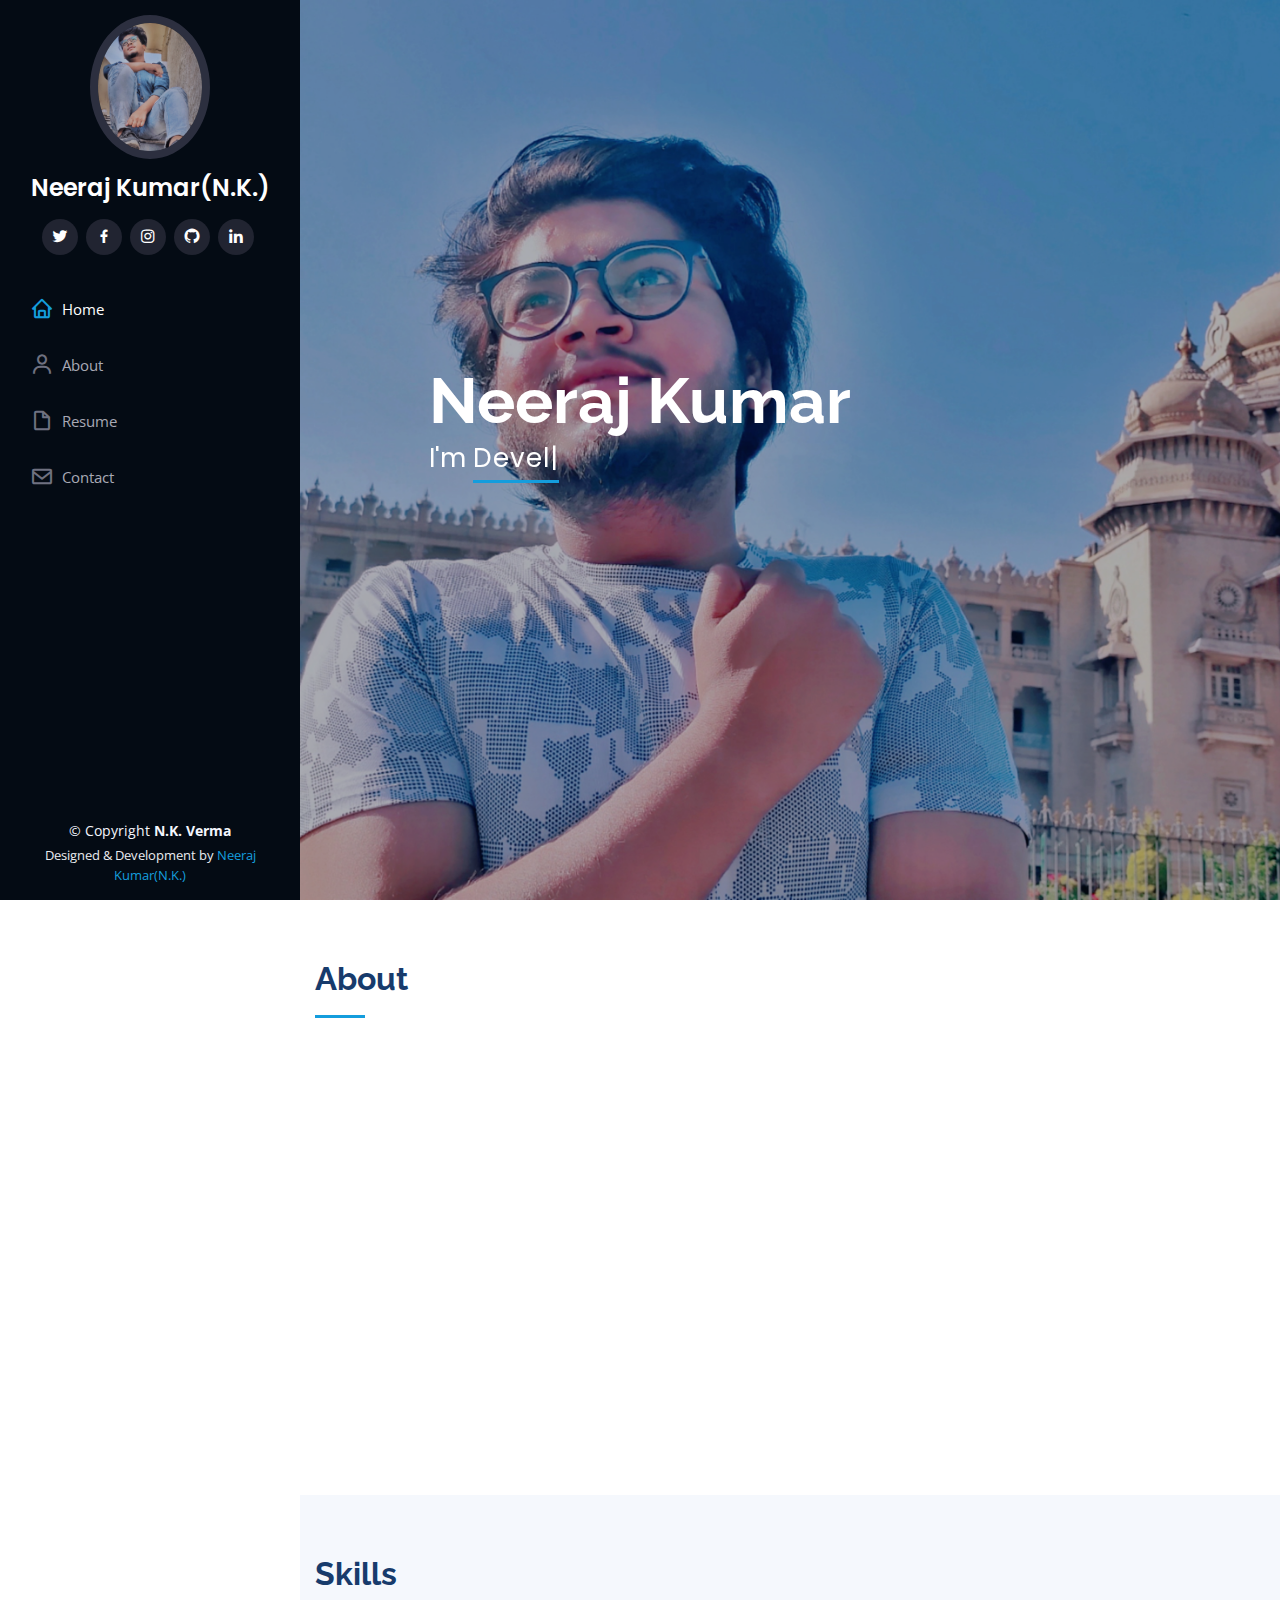
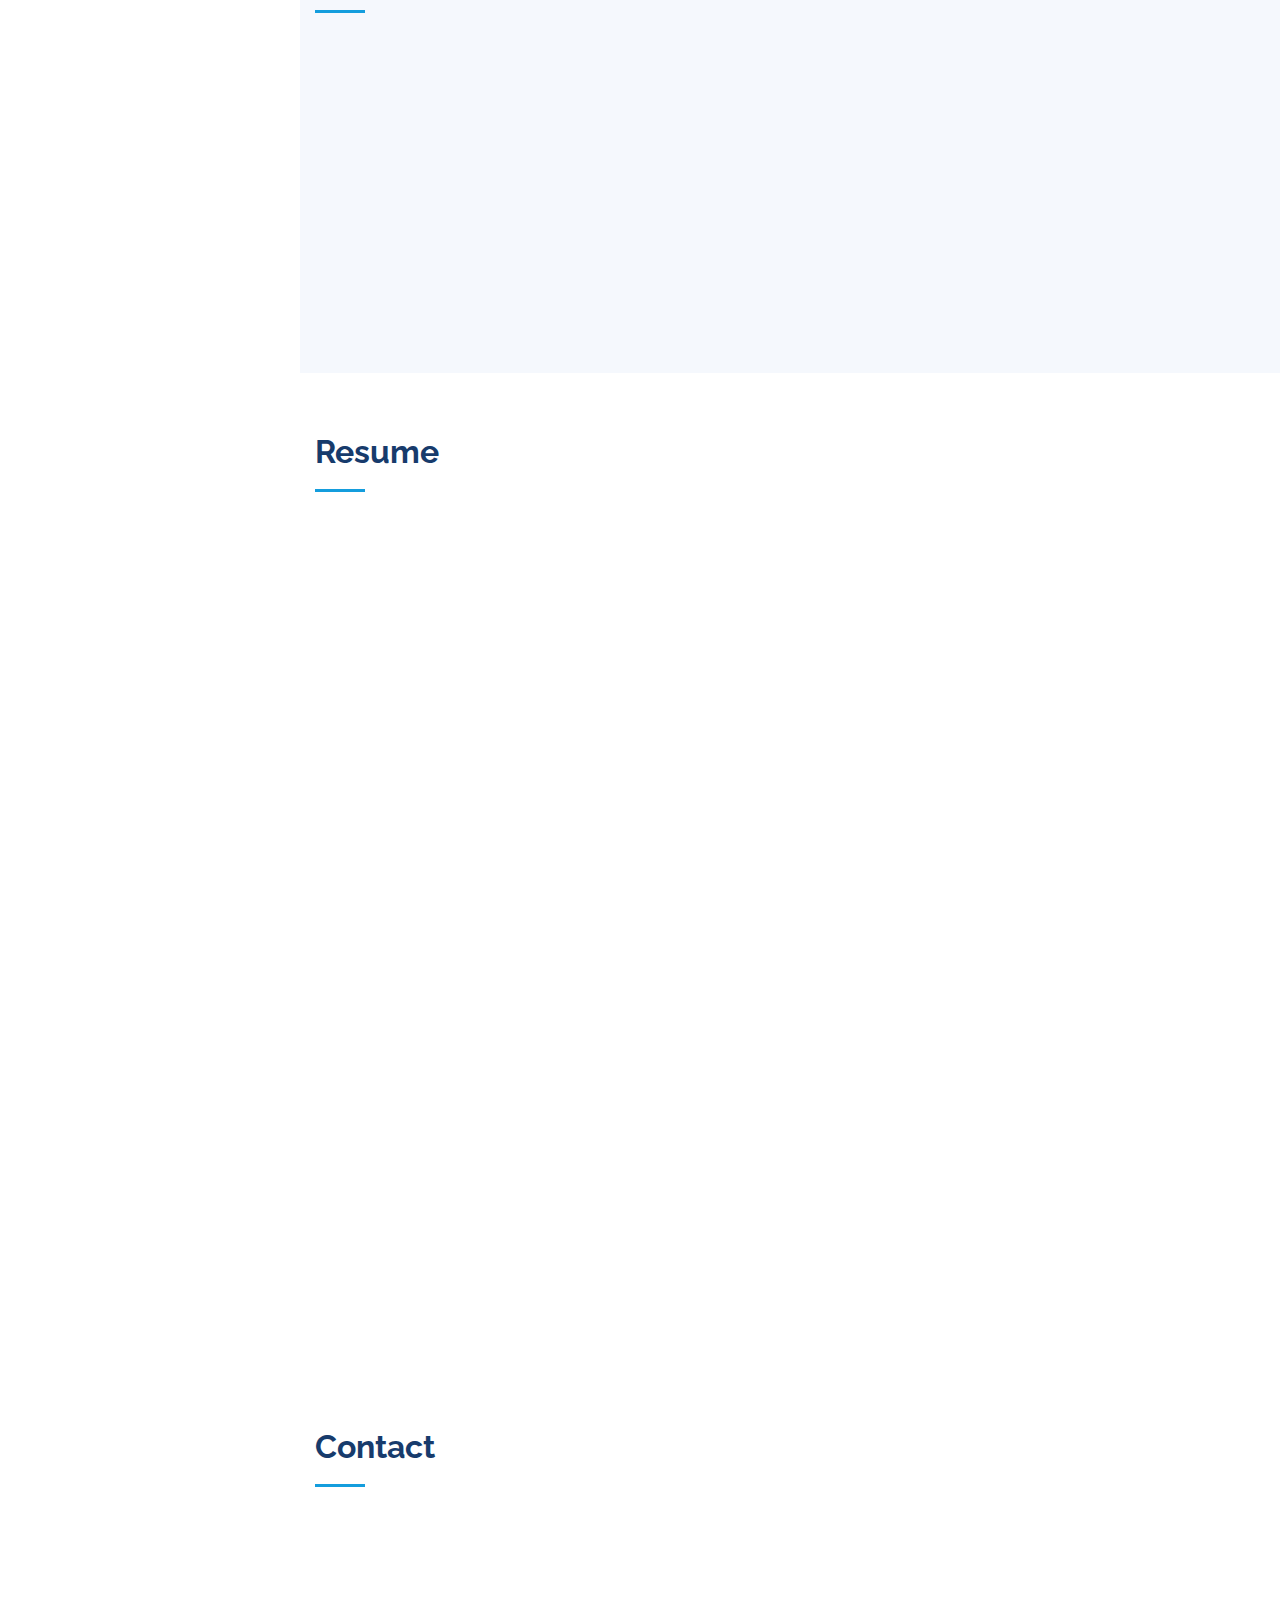
==== index.html @ c8c66d9e "Add files via upload" ====
<!DOCTYPE html>
<html lang="en">

<head>
  <meta charset="utf-8">
  <meta content="width=device-width, initial-scale=1.0" name="viewport">

  <title>Neeraj Kumar - Portfolio</title>
  <meta content="" name="description">
  <meta content="" name="keywords">

  <!-- Favicons -->
  <link href="assets/img/favicon.png" rel="icon">
  <link href="assets/img/apple-touch-icon.png" rel="apple-touch-icon">

  <!-- Google Fonts -->
  <link href="https://fonts.googleapis.com/css?family=Open+Sans:300,300i,400,400i,600,600i,700,700i|Raleway:300,300i,400,400i,500,500i,600,600i,700,700i|Poppins:300,300i,400,400i,500,500i,600,600i,700,700i" rel="stylesheet">

  <!-- Vendor CSS Files -->
  <link href="assets/vendor/bootstrap/css/bootstrap.min.css" rel="stylesheet">
  <link href="assets/vendor/icofont/icofont.min.css" rel="stylesheet">
  <link href="assets/vendor/boxicons/css/boxicons.min.css" rel="stylesheet">
  <link href="assets/vendor/venobox/venobox.css" rel="stylesheet">
  <link href="assets/vendor/owl.carousel/assets/owl.carousel.min.css" rel="stylesheet">
  <link href="assets/vendor/aos/aos.css" rel="stylesheet">

  <!-- Template Main CSS File -->
  <link href="assets/css/style.css" rel="stylesheet">
</head>

<body>

  <!-- ======= Mobile nav toggle button ======= -->
  <button type="button" class="mobile-nav-toggle d-xl-none"><i class="icofont-navigation-menu"></i></button>

  <!-- ======= Header ======= -->
  <header id="header">
    <div class="d-flex flex-column">

      <div class="profile">
        <img src="assets/img/profile-img.jpg" alt="" class="img-fluid rounded-circle">
        <h1 class="text-light"><a href="index.html">Neeraj Kumar(N.K.)</a></h1>
        <div class="social-links mt-3 text-center">
          <a href="https://twitter.com/NeerajV9549" class="twitter"><i class="bx bxl-twitter"></i></a>
          <a href="https://www.facebook.com/nk.verma9549/" class="facebook"><i class="bx bxl-facebook"></i></a>
          <a href="https://www.instagram.com/nk_neeraj9549/" class="instagram"><i class="bx bxl-instagram"></i></a>
          <a href="https://github.com/nk-9549" class="iconify"><i class="bx bxl-github"></i></a>
          <a href="https://www.linkedin.com/mwlite/in/neeraj-kumar-nk-adit" class="linkedin"><i class="bx bxl-linkedin"></i></a>
        </div>
      </div>

      <nav class="nav-menu">
        <ul>
          <li class="active"><a href="index.html"><i class="bx bx-home"></i> <span>Home</span></a></li>
          <li><a href="#about"><i class="bx bx-user"></i> <span>About</span></a></li>
          <li><a href="#resume"><i class="bx bx-file-blank"></i> <span>Resume</span></a></li>
          

          <li><a href="#contact"><i class="bx bx-envelope"></i> Contact</a></li>

        </ul>
      </nav><!-- .nav-menu -->
      <button type="button" class="mobile-nav-toggle d-xl-none"><i class="icofont-navigation-menu"></i></button>

    </div>
  </header><!-- End Header -->

  <!-- ======= Hero Section ======= -->
  <section id="hero" class="d-flex flex-column justify-content-center align-items-center">
    <div class="hero-container" data-aos="fade-in">
      <h1>Neeraj Kumar</h1>
      <p>I'm <span class="typed" data-typed-items="Developer, Designer, Freelancer, Photographer"></span></p>
    </div>
  </section><!-- End Hero -->

  <main id="main">

    <!-- ======= About Section ======= -->
    <section id="about" class="about">
      <div class="container">

        <div class="section-title">
          <h2>About</h2>
          <p></p>
        </div>

        <div class="row">
          <div class="col-lg-4" data-aos="fade-right">
            <img src="assets/img/profile-img.jpg" class="img-fluid" alt="">
          </div>
          <div class="col-lg-8 pt-4 pt-lg-0 content" data-aos="fade-left">
            <h3>Web Developer &amp; Web Designer.</h3>
            <p class="font-italic">
              A web designer/developer focused on crafting great web experiences. Designing and Coding have been my passion since the days I started working with computers but I found myself into web design/development since 2019. I enjoy creating beautifully designed, intuitive and functional websites. Developed an E-healtcare website & a Product Management System while at National Skill Training Institute - Bangalore.
            </p>
            <div class="row">
              <div class="col-lg-6">
                <ul>
                  <li><i class="icofont-rounded-right"></i> <strong>Birthday:</strong> 12 April 2000</li>
                  <li><i class="icofont-rounded-right"></i> <strong>Website:</strong> www.example.com</li>
                  <li><i class="icofont-rounded-right"></i> <strong>Phone:</strong> +91 954 913 3297</li>
                  <li><i class="icofont-rounded-right"></i> <strong>Address:</strong> Address : Shiv Nagar, Lakheri, Bundi, Rajasthan, India 323603</li>
                </ul>
              </div>
              <div class="col-lg-6">
                <ul>
                  <li><i class="icofont-rounded-right"></i> <strong>Age:</strong> 21</li>
                  <li><i class="icofont-rounded-right"></i> <strong>Degree:</strong> Diploma</li>
                  <li><i class="icofont-rounded-right"></i> <strong>E-mail:</strong> neeeraajverma@gmail.com</li>
                  <li><i class="icofont-rounded-right"></i> <strong>Freelance:</strong> Available</li>
                </ul>
              </div>
            </div>
            <p>
              
            </p>
          </div>
        </div>

      </div>
    </section><!-- End About Section -->

    <!-- Fact -->

    <!-- ======= Skills Section ======= -->
    <section id="skills" class="skills section-bg">
      <div class="container">

        <div class="section-title">
          <h2>Skills</h2>
          <p></p>
        </div>

        <div class="row skills-content">

          <div class="col-lg-6" data-aos="fade-up">

            <div class="progress">
              <span class="skill">HTML5 <i class="val">100%</i></span>
              <div class="progress-bar-wrap">
                <div class="progress-bar" role="progressbar" aria-valuenow="100" aria-valuemin="0" aria-valuemax="100"></div>
              </div>
            </div>

            <div class="progress">
              <span class="skill">CSS3 <i class="val">95%</i></span>
              <div class="progress-bar-wrap">
                <div class="progress-bar" role="progressbar" aria-valuenow="95" aria-valuemin="0" aria-valuemax="100"></div>
              </div>
            </div>

            <div class="progress">
              <span class="skill">PHP <i class="val">70%</i></span>
              <div class="progress-bar-wrap">
                <div class="progress-bar" role="progressbar" aria-valuenow="70" aria-valuemin="0" aria-valuemax="100"></div>
              </div>
            </div>

            <div class="progress">
              <span class="skill">Java <i class="val">50%</i></span>
              <div class="progress-bar-wrap">
                <div class="progress-bar" role="progressbar" aria-valuenow="50" aria-valuemin="0" aria-valuemax="100"></div>
              </div>
            </div>

            <div class="progress">
              <span class="skill">Reactjs <i class="val">40%</i></span>
              <div class="progress-bar-wrap">
                <div class="progress-bar" role="progressbar" aria-valuenow="40" aria-valuemin="0" aria-valuemax="100"></div>
              </div>
            </div>

          </div>

          <div class="col-lg-6" data-aos="fade-up" data-aos-delay="100">

            <div class="progress">
              <span class="skill">Ubuntu <i class="val">60%</i></span>
              <div class="progress-bar-wrap">
                <div class="progress-bar" role="progressbar" aria-valuenow="60" aria-valuemin="0" aria-valuemax="100"></div>
              </div>
            </div>

            <div class="progress">
              <span class="skill">MySQL/MongoDB <i class="val">60%</i></span>
              <div class="progress-bar-wrap">
                <div class="progress-bar" role="progressbar" aria-valuenow="60" aria-valuemin="0" aria-valuemax="100"></div>
              </div>
            </div>

            <div class="progress">
              <span class="skill">AWS/IBM Cloud <i class="val">75%</i></span>
              <div class="progress-bar-wrap">
                <div class="progress-bar" role="progressbar" aria-valuenow="75" aria-valuemin="0" aria-valuemax="100"></div>
              </div>
            </div>

            <div class="progress">
              <span class="skill">Microsoft Power BI <i class="val">75%</i></span>
              <div class="progress-bar-wrap">
                <div class="progress-bar" role="progressbar" aria-valuenow="75" aria-valuemin="0" aria-valuemax="100"></div>
              </div>
            </div>

          </div>

        </div>

      </div>
    </section><!-- End Skills Section -->

    <!-- ======= Resume Section ======= -->
    <section id="resume" class="resume">
      <div class="container">

        <div class="section-title">
          <h2>Resume</h2>
          <p></p>
        </div>

        <div class="row">
          <div class="col-lg-6" data-aos="fade-up">
            <h3 class="resume-title">Sumary</h3>
            <div class="resume-item pb-0">
              <h4>Neeraj Kumar</h4>
              <p><em>To enhance my educational and
                professional skills in a stable and
                dynamic workplace, while
                contributing to the development
                and growth of the organization and
                the whole society with my technical,
                innovative and analytical skills.</em></p>
              <ul>
                <li>Shiv Nagar, Lakheri, Bundi, Rajasthan, India 323603</li>
                <li>(954) 913-3297</li>
                <li>neeeraajverma@gmail.com</li>
              </ul>
            </div>

            <h3 class="resume-title">Education</h3>
            <div class="resume-item">
              <h4>Advance Diploma in IT, Networking & Cloud Computing</h4>
              <h5>2019 - Present</h5>
              <p><em>National Skill Training Institute, Bangalore</em></p>
              <p>
                <ul style=”list-style-type:round;”>
                  <li>E-health Care web application project</li>
                  <li>Online Product Management System project</li>
                  <li>Sales Dashboard on Microsoft Power BI</li>
                </ul>
              </p>
            </div>
            <div class="resume-item">
              <h4>ITI in Information & Communication Technology System Maintenance</h4>
              <h5>2017 - 2019</h5>
              <p><em>Government ITI, Lakheri</em></p>
            </div>
          </div>

          <div class="col-lg-6" data-aos="fade-up" data-aos-delay="100">
            <h3 class="resume-title">Certifications</h3>
            <div class="resume-item">
              <h4>CCNAv7 : Introduction To Networks</h4>
              <h5>July 2020</h5>
              <p><em>Cisco Certified Networks Associate </em></p>
            </div>
            <div class="resume-item">
              <h4>Introduction to IoT</h4>
              <h5>March 2020</h5>
              <p><em>Cisco Network Academy </em></p>
            </div>
            <h3 class="resume-title">Achievements</h3>
            <div class="resume-item">
              <h4>Skills Build Course</h4>
              <p><em>I have completed many courses like Cyber Security, JavaScript and Email
                etiquettes etc. Spend 385+ hours on skills build platform. I learned many new
                skills through this course and get Certifications & Badge.
                 </em></p>
            </div>
          </div>
        </div>

      </div>
    </section><!-- End Resume Section -->

    <!-- port-->

    <!-- ======= Contact Section ======= -->
    <section id="contact" class="contact">
      <div class="container">

        <div class="section-title">
          <h2>Contact</h2>
          <p></p>
        </div>

        <div class="row" data-aos="fade-in">

          <div class="col-lg-5 d-flex align-items-stretch">
            <div class="info">
              <div class="address">
                <i class="icofont-google-map"></i>
                <h4>Location:</h4>
                <p>Shiv Nagar, Lakheri, Bundi, Rajasthan, India 323603</p>
              </div>

              <div class="email">
                <i class="icofont-envelope"></i>
                <h4>Email:</h4>
                <p>neeeraajverma@gmail.com</p>
              </div>

              <div class="phone">
                <i class="icofont-phone"></i>
                <h4>Call:</h4>
                <p>+91 954 913 3297</p>
              </div>

              <iframe src="https://www.google.com/maps/embed?pb=!1m18!1m12!1m3!1d3596.4956927139397!2d76.18399795056258!3d25.654857983605233!2m3!1f0!2f0!3f0!3m2!1i1024!2i768!4f13.1!3m3!1m2!1s0x396fceaeef25b69d%3A0x2dec79e5f98b6a2f!2zMjXCsDM5JzE3LjUiTiA3NsKwMTEnMTAuMyJF!5e0!3m2!1sen!2sin!4v1623074782898!5m2!1sen!2sin" frameborder="0" style="border:0; width: 100%; height: 290px;" allowfullscreen></iframe>
            </div>

          </div>

          <div class="col-lg-7 mt-5 mt-lg-0 d-flex align-items-stretch">
            <form action="forms/contact.php" method="post" role="form" class="php-email-form">
              <div class="form-row">
                <div class="form-group col-md-6">
                  <label for="name">Your Name</label>
                  <input type="text" name="name" class="form-control" id="name" data-rule="minlen:4" data-msg="Please enter at least 4 chars" />
                  <div class="validate"></div>
                </div>
                <div class="form-group col-md-6">
                  <label for="name">Your Email</label>
                  <input type="email" class="form-control" name="email" id="email" data-rule="email" data-msg="Please enter a valid email" />
                  <div class="validate"></div>
                </div>
              </div>
              <div class="form-group">
                <label for="name">Subject</label>
                <input type="text" class="form-control" name="subject" id="subject" data-rule="minlen:4" data-msg="Please enter at least 8 chars of subject" />
                <div class="validate"></div>
              </div>
              <div class="form-group">
                <label for="name">Message</label>
                <textarea class="form-control" name="message" rows="10" data-rule="required" data-msg="Please write something for us"></textarea>
                <div class="validate"></div>
              </div>
              <div class="mb-3">
                <div class="loading">Loading</div>
                <div class="error-message"></div>
                <div class="sent-message">Your message has been sent. Thank you!</div>
              </div>
              <div class="text-center"><button type="submit">Send Message</button></div>
            </form>
          </div>

        </div>

      </div>
    </section><!-- End Contact Section -->

  </main><!-- End #main -->

  <!-- ======= Footer ======= -->
  <footer id="footer">
    <div class="container">
      <div class="copyright">
        &copy; Copyright <strong><span>N.K. Verma</span></strong>
      </div>
      <div class="credits">
        <!-- All the links in the footer should remain intact. -->
        <!-- You can delete the links only if you purchased the pro version. -->
        <!-- Licensing information: https://bootstrapmade.com/license/ -->
        <!-- Purchase the pro version with working PHP/AJAX contact form: https://bootstrapmade.com/iportfolio-bootstrap-portfolio-websites-template/ -->
        Designed & Development by <a href="https://www.instagram.com/nk_neeraj9549/">Neeraj Kumar(N.K.)</a>
      </div>
    </div>
  </footer><!-- End  Footer -->

  <a href="#" class="back-to-top"><i class="icofont-simple-up"></i></a>

  <!-- Vendor JS Files -->
  <script src="assets/vendor/jquery/jquery.min.js"></script>
  <script src="assets/vendor/bootstrap/js/bootstrap.bundle.min.js"></script>
  <script src="assets/vendor/jquery.easing/jquery.easing.min.js"></script>
  <script src="assets/vendor/php-email-form/validate.js"></script>
  <script src="assets/vendor/waypoints/jquery.waypoints.min.js"></script>
  <script src="assets/vendor/counterup/counterup.min.js"></script>
  <script src="assets/vendor/isotope-layout/isotope.pkgd.min.js"></script>
  <script src="assets/vendor/venobox/venobox.min.js"></script>
  <script src="assets/vendor/owl.carousel/owl.carousel.min.js"></script>
  <script src="assets/vendor/typed.js/typed.min.js"></script>
  <script src="assets/vendor/aos/aos.js"></script>

  <!-- Template Main JS File -->
  <script src="assets/js/main.js"></script>

</body>

</html>
---- assets/vendor/venobox/venobox.css ----
/* ------ venobox.css --------*/
.vbox-overlay *, .vbox-overlay *:before, .vbox-overlay *:after{
    -webkit-backface-visibility: hidden;
    -webkit-box-sizing:border-box;
    -moz-box-sizing:border-box;
    box-sizing:border-box;
}
.vbox-overlay * { 
    -webkit-backface-visibility: visible;
    backface-visibility: visible;
}
.vbox-overlay{
    display: -webkit-flex;
    display: flex;
    -webkit-flex-direction: column;
    flex-direction: column;
    -webkit-justify-content: center;
    justify-content: center;
    -webkit-align-items: center;
    align-items: center;
    position: fixed;
    left: 0;
    top: 0;
    bottom: 0;
    right: 0;
    z-index: 999999;
}

/* ----- navigation ----- */
.vbox-title{
    width: 100%;
    height: 40px;
    float: left;
    text-align: center;
    line-height: 28px;
    font-size: 12px;
    padding: 6px 50px;
    overflow: hidden;
    position: fixed;
    display: none;
    left: 0;
    z-index: 89;
}
.vbox-close{
    cursor: pointer;
    position: fixed;
    top: -1px;
    right: 0;
    width: 50px;
    height: 40px;
    padding: 6px;
    display: block;
    background-position:10px center;
    overflow: hidden;
    font-size: 24px;
    line-height: 1;
    text-align: center;
    z-index: 99;
}
.vbox-left{
    cursor: pointer;
    position: fixed;
    left: 0;
    height: 40px;
    overflow: hidden;
    line-height: 28px;
    font-size: 12px;
    z-index: 99;
    display: flex;
    align-items:center;
}
.vbox-num{
    display: inline-block;
    margin: 6px 0 6px 15px;
}
/* ----- Social share ----- */
.vbox-share{
    line-height: 28px;
    font-size: 12px;
    overflow: hidden;
    position: fixed;
    left: 0;
    z-index: 98;
    display: flex;
    align-items:center;
    justify-content: center;
    width: 100%;
    text-align: center;
}
.vbox-share svg{
    max-height: 28px;
    width: 28px;
    z-index: 10;
    margin-left: 12px;
    margin-top: 6px;
    margin-bottom: 6px;
    vertical-align: middle;
}


/* ----- navigation ARROWS ----- */
.vbox-next, .vbox-prev{
    position: fixed;
    top: 50%;
    margin-top: -15px;
    overflow: hidden;
    cursor: pointer;
    display: block;
    width: 45px;
    height: 45px;
    z-index: 99;
}
.vbox-next span, .vbox-prev span{
    position: relative;
    width: 20px;
    height: 20px;
    border: 2px solid transparent;
    border-top-color: #B6B6B6;
    border-right-color: #B6B6B6;
    text-indent: -100px;
    position: absolute;
    top: 8px;
    display: block;
}
.vbox-prev{
    left: 15px;
}
.vbox-next{
    right: 15px;
}
.vbox-prev span{
    left: 10px;
    -ms-transform: rotate(-135deg);
    -webkit-transform: rotate(-135deg);
    transform: rotate(-135deg);
}
.vbox-next span{
    -ms-transform: rotate(45deg);
    -webkit-transform: rotate(45deg);
    transform: rotate(45deg);
    right: 10px;
}
/* ------- inline window ------ */
.vbox-inline{
    width: 420px;
    height: 315px;
    height: 70vh;
    padding: 10px;
    background: #fff;
    margin: 0 auto;
    overflow: auto;
    text-align: left;
}
/* ------- Video & iFrames window ------ */
.venoframe{
    max-width: 100%;
    width: 100%;
    border: none;
    width: 100%;
    height: 260px;
    height: 70vh;
}
.venoframe.vbvid{
    height: 260px;
}
@media (min-width: 768px) {
    .venoframe, .vbox-inline{
        width: 90%;
        height: 360px;
        height: 70vh;
    }
    .venoframe.vbvid{
        width: 640px;
        height: 360px;
    }
}
@media (min-width: 992px) {
    .venoframe, .vbox-inline{
        max-width: 1200px;
        width: 80%;
        height: 540px;
        height: 70vh;
    }
    .venoframe.vbvid{
        width: 960px;
        height: 540px;
    }
}
/* 
Please do NOT edit this part! 
or at least read this note: http://i.imgur.com/7C0ws9e.gif
*/
.vbox-open{
    overflow: hidden;
}
.vbox-container{
    position: absolute;
    left: 0;
    right: 0;
    top: 0;
    bottom: 0;
    overflow-x: hidden;
    overflow-y: scroll;
    overflow-scrolling: touch;
    -webkit-overflow-scrolling: touch;
    z-index: 20;
    max-height: 100%;

}

.vbox-content{
    text-align: center;
    float: left;
    width: 100%;
    position: relative;
    overflow: hidden;
    padding: 20px 4%;
}
.vbox-container img{
    max-width: 100%;
    height: auto;
}
.vbox-figlio{
    box-shadow: 0 0 12px rgba(0,0,0,0.19), 0 6px 6px rgba(0,0,0,0.23);
    max-width: 100%;
    text-align: initial;
}
img.vbox-figlio{
    -webkit-user-select: none;
-khtml-user-select: none;
-moz-user-select: none;
-o-user-select: none;
user-select: none;
}
.vbox-content.swipe-left{
    margin-left: -200px !important;
}
.vbox-content.swipe-right{
    margin-left: 200px !important;
}
.vbox-animated{
    webkit-transition: margin 300ms ease-out;
    transition: margin 300ms ease-out;
}

/* ---------- preloader ----------
 * SPINKIT 
 * http://tobiasahlin.com/spinkit/
-------------------------------- */
.sk-double-bounce,.sk-rotating-plane{width:40px;height:40px;margin:40px auto}.sk-rotating-plane{background-color:#333;-webkit-animation:sk-rotatePlane 1.2s infinite ease-in-out;animation:sk-rotatePlane 1.2s infinite ease-in-out}@-webkit-keyframes sk-rotatePlane{0%{-webkit-transform:perspective(120px) rotateX(0) rotateY(0);transform:perspective(120px) rotateX(0) rotateY(0)}50%{-webkit-transform:perspective(120px) rotateX(-180.1deg) rotateY(0);transform:perspective(120px) rotateX(-180.1deg) rotateY(0)}100%{-webkit-transform:perspective(120px) rotateX(-180deg) rotateY(-179.9deg);transform:perspective(120px) rotateX(-180deg) rotateY(-179.9deg)}}@keyframes sk-rotatePlane{0%{-webkit-transform:perspective(120px) rotateX(0) rotateY(0);transform:perspective(120px) rotateX(0) rotateY(0)}50%{-webkit-transform:perspective(120px) rotateX(-180.1deg) rotateY(0);transform:perspective(120px) rotateX(-180.1deg) rotateY(0)}100%{-webkit-transform:perspective(120px) rotateX(-180deg) rotateY(-179.9deg);transform:perspective(120px) rotateX(-180deg) rotateY(-179.9deg)}}.sk-double-bounce{position:relative}.sk-double-bounce .sk-child{width:100%;height:100%;border-radius:50%;background-color:#333;opacity:.6;position:absolute;top:0;left:0;-webkit-animation:sk-doubleBounce 2s infinite ease-in-out;animation:sk-doubleBounce 2s infinite ease-in-out}.sk-chasing-dots .sk-child,.sk-spinner-pulse,.sk-three-bounce .sk-child{background-color:#333;border-radius:100%}.sk-double-bounce .sk-double-bounce2{-webkit-animation-delay:-1s;animation-delay:-1s}@-webkit-keyframes sk-doubleBounce{0%,100%{-webkit-transform:scale(0);transform:scale(0)}50%{-webkit-transform:scale(1);transform:scale(1)}}@keyframes sk-doubleBounce{0%,100%{-webkit-transform:scale(0);transform:scale(0)}50%{-webkit-transform:scale(1);transform:scale(1)}}.sk-wave{margin:40px auto;width:50px;height:40px;text-align:center;font-size:10px}.sk-wave .sk-rect{background-color:#333;height:100%;width:6px;display:inline-block;-webkit-animation:sk-waveStretchDelay 1.2s infinite ease-in-out;animation:sk-waveStretchDelay 1.2s infinite ease-in-out}.sk-wave .sk-rect1{-webkit-animation-delay:-1.2s;animation-delay:-1.2s}.sk-wave .sk-rect2{-webkit-animation-delay:-1.1s;animation-delay:-1.1s}.sk-wave .sk-rect3{-webkit-animation-delay:-1s;animation-delay:-1s}.sk-wave .sk-rect4{-webkit-animation-delay:-.9s;animation-delay:-.9s}.sk-wave .sk-rect5{-webkit-animation-delay:-.8s;animation-delay:-.8s}@-webkit-keyframes sk-waveStretchDelay{0%,100%,40%{-webkit-transform:scaleY(.4);transform:scaleY(.4)}20%{-webkit-transform:scaleY(1);transform:scaleY(1)}}@keyframes sk-waveStretchDelay{0%,100%,40%{-webkit-transform:scaleY(.4);transform:scaleY(.4)}20%{-webkit-transform:scaleY(1);transform:scaleY(1)}}.sk-wandering-cubes{margin:40px auto;width:40px;height:40px;position:relative}.sk-wandering-cubes .sk-cube{background-color:#333;width:10px;height:10px;position:absolute;top:0;left:0;-webkit-animation:sk-wanderingCube 1.8s ease-in-out -1.8s infinite both;animation:sk-wanderingCube 1.8s ease-in-out -1.8s infinite both}.sk-chasing-dots,.sk-spinner-pulse{width:40px;height:40px;margin:40px auto}.sk-wandering-cubes .sk-cube2{-webkit-animation-delay:-.9s;animation-delay:-.9s}@-webkit-keyframes sk-wanderingCube{0%{-webkit-transform:rotate(0);transform:rotate(0)}25%{-webkit-transform:translateX(30px) rotate(-90deg) scale(.5);transform:translateX(30px) rotate(-90deg) scale(.5)}50%{-webkit-transform:translateX(30px) translateY(30px) rotate(-179deg);transform:translateX(30px) translateY(30px) rotate(-179deg)}50.1%{-webkit-transform:translateX(30px) translateY(30px) rotate(-180deg);transform:translateX(30px) translateY(30px) rotate(-180deg)}75%{-webkit-transform:translateX(0) translateY(30px) rotate(-270deg) scale(.5);transform:translateX(0) translateY(30px) rotate(-270deg) scale(.5)}100%{-webkit-transform:rotate(-360deg);transform:rotate(-360deg)}}@keyframes sk-wanderingCube{0%{-webkit-transform:rotate(0);transform:rotate(0)}25%{-webkit-transform:translateX(30px) rotate(-90deg) scale(.5);transform:translateX(30px) rotate(-90deg) scale(.5)}50%{-webkit-transform:translateX(30px) translateY(30px) rotate(-179deg);transform:translateX(30px) translateY(30px) rotate(-179deg)}50.1%{-webkit-transform:translateX(30px) translateY(30px) rotate(-180deg);transform:translateX(30px) translateY(30px) rotate(-180deg)}75%{-webkit-transform:translateX(0) translateY(30px) rotate(-270deg) scale(.5);transform:translateX(0) translateY(30px) rotate(-270deg) scale(.5)}100%{-webkit-transform:rotate(-360deg);transform:rotate(-360deg)}}.sk-spinner-pulse{-webkit-animation:sk-pulseScaleOut 1s infinite ease-in-out;animation:sk-pulseScaleOut 1s infinite ease-in-out}@-webkit-keyframes sk-pulseScaleOut{0%{-webkit-transform:scale(0);transform:scale(0)}100%{-webkit-transform:scale(1);transform:scale(1);opacity:0}}@keyframes sk-pulseScaleOut{0%{-webkit-transform:scale(0);transform:scale(0)}100%{-webkit-transform:scale(1);transform:scale(1);opacity:0}}.sk-chasing-dots{position:relative;text-align:center;-webkit-animation:sk-chasingDotsRotate 2s infinite linear;animation:sk-chasingDotsRotate 2s infinite linear}.sk-chasing-dots .sk-child{width:60%;height:60%;display:inline-block;position:absolute;top:0;-webkit-animation:sk-chasingDotsBounce 2s infinite ease-in-out;animation:sk-chasingDotsBounce 2s infinite ease-in-out}.sk-chasing-dots .sk-dot2{top:auto;bottom:0;-webkit-animation-delay:-1s;animation-delay:-1s}@-webkit-keyframes sk-chasingDotsRotate{100%{-webkit-transform:rotate(360deg);transform:rotate(360deg)}}@keyframes sk-chasingDotsRotate{100%{-webkit-transform:rotate(360deg);transform:rotate(360deg)}}@-webkit-keyframes sk-chasingDotsBounce{0%,100%{-webkit-transform:scale(0);transform:scale(0)}50%{-webkit-transform:scale(1);transform:scale(1)}}@keyframes sk-chasingDotsBounce{0%,100%{-webkit-transform:scale(0);transform:scale(0)}50%{-webkit-transform:scale(1);transform:scale(1)}}.sk-three-bounce{margin:40px auto;width:80px;text-align:center}.sk-three-bounce .sk-child{width:20px;height:20px;display:inline-block;-webkit-animation:sk-three-bounce 1.4s ease-in-out 0s infinite both;animation:sk-three-bounce 1.4s ease-in-out 0s infinite both}.sk-circle .sk-child:before,.sk-fading-circle .sk-circle:before{display:block;border-radius:100%;content:'';background-color:#333}.sk-three-bounce .sk-bounce1{-webkit-animation-delay:-.32s;animation-delay:-.32s}.sk-three-bounce .sk-bounce2{-webkit-animation-delay:-.16s;animation-delay:-.16s}@-webkit-keyframes sk-three-bounce{0%,100%,80%{-webkit-transform:scale(0);transform:scale(0)}40%{-webkit-transform:scale(1);transform:scale(1)}}@keyframes sk-three-bounce{0%,100%,80%{-webkit-transform:scale(0);transform:scale(0)}40%{-webkit-transform:scale(1);transform:scale(1)}}.sk-circle{margin:40px auto;width:40px;height:40px;position:relative}.sk-circle .sk-child{width:100%;height:100%;position:absolute;left:0;top:0}.sk-circle .sk-child:before{margin:0 auto;width:15%;height:15%;-webkit-animation:sk-circleBounceDelay 1.2s infinite ease-in-out both;animation:sk-circleBounceDelay 1.2s infinite ease-in-out both}.sk-circle .sk-circle2{-webkit-transform:rotate(30deg);-ms-transform:rotate(30deg);transform:rotate(30deg)}.sk-circle .sk-circle3{-webkit-transform:rotate(60deg);-ms-transform:rotate(60deg);transform:rotate(60deg)}.sk-circle .sk-circle4{-webkit-transform:rotate(90deg);-ms-transform:rotate(90deg);transform:rotate(90deg)}.sk-circle .sk-circle5{-webkit-transform:rotate(120deg);-ms-transform:rotate(120deg);transform:rotate(120deg)}.sk-circle .sk-circle6{-webkit-transform:rotate(150deg);-ms-transform:rotate(150deg);transform:rotate(150deg)}.sk-circle .sk-circle7{-webkit-transform:rotate(180deg);-ms-transform:rotate(180deg);transform:rotate(180deg)}.sk-circle .sk-circle8{-webkit-transform:rotate(210deg);-ms-transform:rotate(210deg);transform:rotate(210deg)}.sk-circle .sk-circle9{-webkit-transform:rotate(240deg);-ms-transform:rotate(240deg);transform:rotate(240deg)}.sk-circle .sk-circle10{-webkit-transform:rotate(270deg);-ms-transform:rotate(270deg);transform:rotate(270deg)}.sk-circle .sk-circle11{-webkit-transform:rotate(300deg);-ms-transform:rotate(300deg);transform:rotate(300deg)}.sk-circle .sk-circle12{-webkit-transform:rotate(330deg);-ms-transform:rotate(330deg);transform:rotate(330deg)}.sk-circle .sk-circle2:before{-webkit-animation-delay:-1.1s;animation-delay:-1.1s}.sk-circle .sk-circle3:before{-webkit-animation-delay:-1s;animation-delay:-1s}.sk-circle .sk-circle4:before{-webkit-animation-delay:-.9s;animation-delay:-.9s}.sk-circle .sk-circle5:before{-webkit-animation-delay:-.8s;animation-delay:-.8s}.sk-circle .sk-circle6:before{-webkit-animation-delay:-.7s;animation-delay:-.7s}.sk-circle .sk-circle7:before{-webkit-animation-delay:-.6s;animation-delay:-.6s}.sk-circle .sk-circle8:before{-webkit-animation-delay:-.5s;animation-delay:-.5s}.sk-circle .sk-circle9:before{-webkit-animation-delay:-.4s;animation-delay:-.4s}.sk-circle .sk-circle10:before{-webkit-animation-delay:-.3s;animation-delay:-.3s}.sk-circle .sk-circle11:before{-webkit-animation-delay:-.2s;animation-delay:-.2s}.sk-circle .sk-circle12:before{-webkit-animation-delay:-.1s;animation-delay:-.1s}@-webkit-keyframes sk-circleBounceDelay{0%,100%,80%{-webkit-transform:scale(0);transform:scale(0)}40%{-webkit-transform:scale(1);transform:scale(1)}}@keyframes sk-circleBounceDelay{0%,100%,80%{-webkit-transform:scale(0);transform:scale(0)}40%{-webkit-transform:scale(1);transform:scale(1)}}.sk-cube-grid{width:40px;height:40px;margin:40px auto}.sk-cube-grid .sk-cube{width:33.33%;height:33.33%;background-color:#333;float:left;-webkit-animation:sk-cubeGridScaleDelay 1.3s infinite ease-in-out;animation:sk-cubeGridScaleDelay 1.3s infinite ease-in-out}.sk-cube-grid .sk-cube1{-webkit-animation-delay:.2s;animation-delay:.2s}.sk-cube-grid .sk-cube2{-webkit-animation-delay:.3s;animation-delay:.3s}.sk-cube-grid .sk-cube3{-webkit-animation-delay:.4s;animation-delay:.4s}.sk-cube-grid .sk-cube4{-webkit-animation-delay:.1s;animation-delay:.1s}.sk-cube-grid .sk-cube5{-webkit-animation-delay:.2s;animation-delay:.2s}.sk-cube-grid .sk-cube6{-webkit-animation-delay:.3s;animation-delay:.3s}.sk-cube-grid .sk-cube7{-webkit-animation-delay:0ms;animation-delay:0ms}.sk-cube-grid .sk-cube8{-webkit-animation-delay:.1s;animation-delay:.1s}.sk-cube-grid .sk-cube9{-webkit-animation-delay:.2s;animation-delay:.2s}@-webkit-keyframes sk-cubeGridScaleDelay{0%,100%,70%{-webkit-transform:scale3D(1,1,1);transform:scale3D(1,1,1)}35%{-webkit-transform:scale3D(0,0,1);transform:scale3D(0,0,1)}}@keyframes sk-cubeGridScaleDelay{0%,100%,70%{-webkit-transform:scale3D(1,1,1);transform:scale3D(1,1,1)}35%{-webkit-transform:scale3D(0,0,1);transform:scale3D(0,0,1)}}.sk-fading-circle{margin:40px auto;width:40px;height:40px;position:relative}.sk-fading-circle .sk-circle{width:100%;height:100%;position:absolute;left:0;top:0}.sk-fading-circle .sk-circle:before{margin:0 auto;width:15%;height:15%;-webkit-animation:sk-circleFadeDelay 1.2s infinite ease-in-out both;animation:sk-circleFadeDelay 1.2s infinite ease-in-out both}.sk-fading-circle .sk-circle2{-webkit-transform:rotate(30deg);-ms-transform:rotate(30deg);transform:rotate(30deg)}.sk-fading-circle .sk-circle3{-webkit-transform:rotate(60deg);-ms-transform:rotate(60deg);transform:rotate(60deg)}.sk-fading-circle .sk-circle4{-webkit-transform:rotate(90deg);-ms-transform:rotate(90deg);transform:rotate(90deg)}.sk-fading-circle .sk-circle5{-webkit-transform:rotate(120deg);-ms-transform:rotate(120deg);transform:rotate(120deg)}.sk-fading-circle .sk-circle6{-webkit-transform:rotate(150deg);-ms-transform:rotate(150deg);transform:rotate(150deg)}.sk-fading-circle .sk-circle7{-webkit-transform:rotate(180deg);-ms-transform:rotate(180deg);transform:rotate(180deg)}.sk-fading-circle .sk-circle8{-webkit-transform:rotate(210deg);-ms-transform:rotate(210deg);transform:rotate(210deg)}.sk-fading-circle .sk-circle9{-webkit-transform:rotate(240deg);-ms-transform:rotate(240deg);transform:rotate(240deg)}.sk-fading-circle .sk-circle10{-webkit-transform:rotate(270deg);-ms-transform:rotate(270deg);transform:rotate(270deg)}.sk-fading-circle .sk-circle11{-webkit-transform:rotate(300deg);-ms-transform:rotate(300deg);transform:rotate(300deg)}.sk-fading-circle .sk-circle12{-webkit-transform:rotate(330deg);-ms-transform:rotate(330deg);transform:rotate(330deg)}.sk-fading-circle .sk-circle2:before{-webkit-animation-delay:-1.1s;animation-delay:-1.1s}.sk-fading-circle .sk-circle3:before{-webkit-animation-delay:-1s;animation-delay:-1s}.sk-fading-circle .sk-circle4:before{-webkit-animation-delay:-.9s;animation-delay:-.9s}.sk-fading-circle .sk-circle5:before{-webkit-animation-delay:-.8s;animation-delay:-.8s}.sk-fading-circle .sk-circle6:before{-webkit-animation-delay:-.7s;animation-delay:-.7s}.sk-fading-circle .sk-circle7:before{-webkit-animation-delay:-.6s;animation-delay:-.6s}.sk-fading-circle .sk-circle8:before{-webkit-animation-delay:-.5s;animation-delay:-.5s}.sk-fading-circle .sk-circle9:before{-webkit-animation-delay:-.4s;animation-delay:-.4s}.sk-fading-circle .sk-circle10:before{-webkit-animation-delay:-.3s;animation-delay:-.3s}.sk-fading-circle .sk-circle11:before{-webkit-animation-delay:-.2s;animation-delay:-.2s}.sk-fading-circle .sk-circle12:before{-webkit-animation-delay:-.1s;animation-delay:-.1s}@-webkit-keyframes sk-circleFadeDelay{0%,100%,39%{opacity:0}40%{opacity:1}}@keyframes sk-circleFadeDelay{0%,100%,39%{opacity:0}40%{opacity:1}}.sk-folding-cube{margin:40px auto;width:40px;height:40px;position:relative;-webkit-transform:rotateZ(45deg);transform:rotateZ(45deg)}.sk-folding-cube .sk-cube{float:left;width:50%;height:50%;position:relative;-webkit-transform:scale(1.1);-ms-transform:scale(1.1);transform:scale(1.1)}.sk-folding-cube .sk-cube:before{content:'';position:absolute;top:0;left:0;width:100%;height:100%;background-color:#333;-webkit-animation:sk-foldCubeAngle 2.4s infinite linear both;animation:sk-foldCubeAngle 2.4s infinite linear both;-webkit-transform-origin:100% 100%;-ms-transform-origin:100% 100%;transform-origin:100% 100%}.sk-folding-cube .sk-cube2{-webkit-transform:scale(1.1) rotateZ(90deg);transform:scale(1.1) rotateZ(90deg)}.sk-folding-cube .sk-cube3{-webkit-transform:scale(1.1) rotateZ(180deg);transform:scale(1.1) rotateZ(180deg)}.sk-folding-cube .sk-cube4{-webkit-transform:scale(1.1) rotateZ(270deg);transform:scale(1.1) rotateZ(270deg)}.sk-folding-cube .sk-cube2:before{-webkit-animation-delay:.3s;animation-delay:.3s}.sk-folding-cube .sk-cube3:before{-webkit-animation-delay:.6s;animation-delay:.6s}.sk-folding-cube .sk-cube4:before{-webkit-animation-delay:.9s;animation-delay:.9s}@-webkit-keyframes sk-foldCubeAngle{0%,10%{-webkit-transform:perspective(140px) rotateX(-180deg);transform:perspective(140px) rotateX(-180deg);opacity:0}25%,75%{-webkit-transform:perspective(140px) rotateX(0);transform:perspective(140px) rotateX(0);opacity:1}100%,90%{-webkit-transform:perspective(140px) rotateY(180deg);transform:perspective(140px) rotateY(180deg);opacity:0}}@keyframes sk-foldCubeAngle{0%,10%{-webkit-transform:perspective(140px) rotateX(-180deg);transform:perspective(140px) rotateX(-180deg);opacity:0}25%,75%{-webkit-transform:perspective(140px) rotateX(0);transform:perspective(140px) rotateX(0);opacity:1}100%,90%{-webkit-transform:perspective(140px) rotateY(180deg);transform:perspective(140px) rotateY(180deg);opacity:0}}
---- assets/css/style.css ----
/**
* Template Name: iPortfolio - v1.5.1
* Template URL: https://bootstrapmade.com/iportfolio-bootstrap-portfolio-websites-template/
* Author: BootstrapMade.com
* License: https://bootstrapmade.com/license/
*/

/*--------------------------------------------------------------
# General
--------------------------------------------------------------*/
body {
  font-family: "Open Sans", sans-serif;
  color: #272829;
}

a {
  color: #149ddd;
}

a:hover {
  color: #37b3ed;
  text-decoration: none;
}

h1, h2, h3, h4, h5, h6 {
  font-family: "Raleway", sans-serif;
}

/*--------------------------------------------------------------
# Back to top button
--------------------------------------------------------------*/
.back-to-top {
  position: fixed;
  display: none;
  width: 40px;
  height: 40px;
  border-radius: 50px;
  right: 15px;
  bottom: 15px;
  background: #149ddd;
  color: #fff;
  transition: display 0.5s ease-in-out;
  z-index: 99999;
}

.back-to-top i {
  font-size: 24px;
  position: absolute;
  top: 7px;
  left: 8px;
}

.back-to-top:hover {
  color: #fff;
  background: #2eafec;
  transition: background 0.2s ease-in-out;
}

/*--------------------------------------------------------------
# Header
--------------------------------------------------------------*/
#header {
  position: fixed;
  top: 0;
  left: 0;
  bottom: 0;
  width: 300px;
  transition: all ease-in-out 0.5s;
  z-index: 9997;
  transition: all 0.5s;
  padding: 0 15px;
  background: #040b14;
  overflow-y: auto;
}

#header .profile img {
  margin: 15px auto;
  display: block;
  width: 120px;
  border: 8px solid #2c2f3f;
}

#header .profile h1 {
  font-size: 24px;
  margin: 0;
  padding: 0;
  font-weight: 600;
  -moz-text-align-last: center;
  text-align-last: center;
  font-family: "Poppins", sans-serif;
}

#header .profile h1 a, #header .profile h1 a:hover {
  color: #fff;
  text-decoration: none;
}

#header .profile .social-links a {
  font-size: 18px;
  display: inline-block;
  background: #212431;
  color: #fff;
  line-height: 1;
  padding: 8px 0;
  margin-right: 4px;
  border-radius: 50%;
  text-align: center;
  width: 36px;
  height: 36px;
  transition: 0.3s;
}

#header .profile .social-links a:hover {
  background: #149ddd;
  color: #fff;
  text-decoration: none;
}

#main {
  margin-left: 300px;
}

@media (max-width: 1199px) {
  #header {
    left: -300px;
  }
  #main {
    margin-left: 0;
  }
}

/*--------------------------------------------------------------
# Navigation Menu
--------------------------------------------------------------*/
/* Desktop Navigation */
.nav-menu {
  padding-top: 30px;
}

.nav-menu * {
  margin: 0;
  padding: 0;
  list-style: none;
}

.nav-menu > ul > li {
  position: relative;
  white-space: nowrap;
}

.nav-menu a {
  display: flex;
  align-items: center;
  color: #a8a9b4;
  padding: 12px 15px;
  margin-bottom: 8px;
  transition: 0.3s;
  font-size: 15px;
}

.nav-menu a i {
  font-size: 24px;
  padding-right: 8px;
  color: #6f7180;
}

.nav-menu a:hover, .nav-menu .active > a, .nav-menu li:hover > a {
  text-decoration: none;
  color: #fff;
}

.nav-menu a:hover i, .nav-menu .active > a i, .nav-menu li:hover > a i {
  color: #149ddd;
}

/* Mobile Navigation */
.mobile-nav-toggle {
  position: fixed;
  right: 15px;
  top: 15px;
  z-index: 9998;
  border: 0;
  background: none;
  font-size: 24px;
  transition: all 0.4s;
  outline: none !important;
  line-height: 1;
  cursor: pointer;
  text-align: right;
}

.mobile-nav-toggle i {
  color: #149ddd;
}

.mobile-nav-active {
  overflow: hidden;
}

.mobile-nav-active #header {
  left: 0;
}

.mobile-nav-active .mobile-nav-toggle i {
  color: #fff;
}

/*--------------------------------------------------------------
# Hero Section
--------------------------------------------------------------*/
#hero {
  width: 100%;
  height: 100vh;
  background: url("../img/hero-bg.jpg") top center;
  background-size: cover;
}

#hero:before {
  content: "";
  background: rgba(5, 13, 24, 0.3);
  position: absolute;
  bottom: 0;
  top: 0;
  left: 0;
  right: 0;
  z-index: 1;
}

#hero .hero-container {
  position: relative;
  z-index: 2;
  min-width: 300px;
}

#hero h1 {
  margin: 0 0 10px 0;
  font-size: 64px;
  font-weight: 700;
  line-height: 56px;
  color: #fff;
}

#hero p {
  color: #fff;
  margin-bottom: 50px;
  font-size: 26px;
  font-family: "Poppins", sans-serif;
}

#hero p span {
  color: #fff;
  padding-bottom: 4px;
  letter-spacing: 1px;
  border-bottom: 3px solid #149ddd;
}

@media (min-width: 1024px) {
  #hero {
    background-attachment: fixed;
  }
}

@media (max-width: 768px) {
  #hero h1 {
    font-size: 28px;
    line-height: 36px;
  }
  #hero h2 {
    font-size: 18px;
    line-height: 24px;
    margin-bottom: 30px;
  }
}

/*--------------------------------------------------------------
# Sections General
--------------------------------------------------------------*/
section {
  padding: 60px 0;
  overflow: hidden;
}

.section-bg {
  background: #f5f8fd;
}

.section-title {
  padding-bottom: 30px;
}

.section-title h2 {
  font-size: 32px;
  font-weight: bold;
  margin-bottom: 20px;
  padding-bottom: 20px;
  position: relative;
  color: #173b6c;
}

.section-title h2::after {
  content: '';
  position: absolute;
  display: block;
  width: 50px;
  height: 3px;
  background: #149ddd;
  bottom: 0;
  left: 0;
}

.section-title p {
  margin-bottom: 0;
}

/*--------------------------------------------------------------
# About
--------------------------------------------------------------*/
.about .content h3 {
  font-weight: 700;
  font-size: 26px;
  color: #173b6c;
}

.about .content ul {
  list-style: none;
  padding: 0;
}

.about .content ul li {
  padding-bottom: 10px;
}

.about .content ul i {
  font-size: 20px;
  padding-right: 2px;
  color: #149ddd;
}

.about .content p:last-child {
  margin-bottom: 0;
}

/*--------------------------------------------------------------
# Facts
--------------------------------------------------------------*/


/*--------------------------------------------------------------
# Skills
--------------------------------------------------------------*/
.skills .progress {
  height: 50px;
  display: block;
  background: none;
}

.skills .progress .skill {
  padding: 10px 0;
  margin: 0 0 6px 0;
  text-transform: uppercase;
  display: block;
  font-weight: 600;
  font-family: "Poppins", sans-serif;
  color: #050d18;
}

.skills .progress .skill .val {
  float: right;
  font-style: normal;
}

.skills .progress-bar-wrap {
  background: #dce8f8;
}

.skills .progress-bar {
  width: 1px;
  height: 10px;
  transition: .9s;
  background-color: #149ddd;
}

/*--------------------------------------------------------------
# Resume
--------------------------------------------------------------*/
.resume .resume-title {
  font-size: 26px;
  font-weight: 700;
  margin-top: 20px;
  margin-bottom: 20px;
  color: #050d18;
}

.resume .resume-item {
  padding: 0 0 20px 20px;
  margin-top: -2px;
  border-left: 2px solid #1f5297;
  position: relative;
}

.resume .resume-item h4 {
  line-height: 18px;
  font-size: 18px;
  font-weight: 600;
  text-transform: uppercase;
  font-family: "Poppins", sans-serif;
  color: #050d18;
  margin-bottom: 10px;
}

.resume .resume-item h5 {
  font-size: 16px;
  background: #e4edf9;
  padding: 5px 15px;
  display: inline-block;
  font-weight: 600;
  margin-bottom: 10px;
}

.resume .resume-item ul {
  padding-left: 20px;
}

.resume .resume-item ul li {
  padding-bottom: 10px;
}

.resume .resume-item:last-child {
  padding-bottom: 0;
}

.resume .resume-item::before {
  content: "";
  position: absolute;
  width: 16px;
  height: 16px;
  border-radius: 50px;
  left: -9px;
  top: 0;
  background: #fff;
  border: 2px solid #1f5297;
}

/*--------------------------------------------------------------
# Portfolio
--------------------------------------------------------------*/


/*--------------------------------------------------------------
# Contact
--------------------------------------------------------------*/
.contact {
  padding-bottom: 130px;
}

.contact .info {
  padding: 30px;
  background: #fff;
  width: 100%;
  box-shadow: 0 0 24px 0 rgba(0, 0, 0, 0.12);
}

.contact .info i {
  font-size: 20px;
  color: #149ddd;
  float: left;
  width: 44px;
  height: 44px;
  background: #dff3fc;
  display: flex;
  justify-content: center;
  align-items: center;
  border-radius: 50px;
  transition: all 0.3s ease-in-out;
}

.contact .info h4 {
  padding: 0 0 0 60px;
  font-size: 22px;
  font-weight: 600;
  margin-bottom: 5px;
  color: #050d18;
}

.contact .info p {
  padding: 0 0 10px 60px;
  margin-bottom: 20px;
  font-size: 14px;
  color: #173b6c;
}

.contact .info .email p {
  padding-top: 5px;
}

.contact .info .social-links {
  padding-left: 60px;
}

.contact .info .social-links a {
  font-size: 18px;
  display: inline-block;
  background: #333;
  color: #fff;
  line-height: 1;
  padding: 8px 0;
  border-radius: 50%;
  text-align: center;
  width: 36px;
  height: 36px;
  transition: 0.3s;
  margin-right: 10px;
}

.contact .info .social-links a:hover {
  background: #149ddd;
  color: #fff;
}

.contact .info .email:hover i, .contact .info .address:hover i, .contact .info .phone:hover i {
  background: #149ddd;
  color: #fff;
}

.contact .php-email-form {
  width: 100%;
  padding: 30px;
  background: #fff;
  box-shadow: 0 0 24px 0 rgba(0, 0, 0, 0.12);
}

.contact .php-email-form .form-group {
  padding-bottom: 8px;
}

.contact .php-email-form .validate {
  display: none;
  color: red;
  margin: 0 0 15px 0;
  font-weight: 400;
  font-size: 13px;
}

.contact .php-email-form .error-message {
  display: none;
  color: #fff;
  background: #ed3c0d;
  text-align: left;
  padding: 15px;
  font-weight: 600;
}

.contact .php-email-form .error-message br + br {
  margin-top: 25px;
}

.contact .php-email-form .sent-message {
  display: none;
  color: #fff;
  background: #18d26e;
  text-align: center;
  padding: 15px;
  font-weight: 600;
}

.contact .php-email-form .loading {
  display: none;
  background: #fff;
  text-align: center;
  padding: 15px;
}

.contact .php-email-form .loading:before {
  content: "";
  display: inline-block;
  border-radius: 50%;
  width: 24px;
  height: 24px;
  margin: 0 10px -6px 0;
  border: 3px solid #18d26e;
  border-top-color: #eee;
  -webkit-animation: animate-loading 1s linear infinite;
  animation: animate-loading 1s linear infinite;
}

.contact .php-email-form input, .contact .php-email-form textarea {
  border-radius: 0;
  box-shadow: none;
  font-size: 14px;
}

.contact .php-email-form input {
  height: 44px;
}

.contact .php-email-form textarea {
  padding: 10px 12px;
}

.contact .php-email-form button[type="submit"] {
  background: #149ddd;
  border: 0;
  padding: 10px 24px;
  color: #fff;
  transition: 0.4s;
  border-radius: 4px;
}

.contact .php-email-form button[type="submit"]:hover {
  background: #37b3ed;
}

@-webkit-keyframes animate-loading {
  0% {
    transform: rotate(0deg);
  }
  100% {
    transform: rotate(360deg);
  }
}

@keyframes animate-loading {
  0% {
    transform: rotate(0deg);
  }
  100% {
    transform: rotate(360deg);
  }
}

/*--------------------------------------------------------------
# Breadcrumbs
--------------------------------------------------------------*/
.breadcrumbs {
  padding: 20px 0;
  background: #f9f9f9;
}

.breadcrumbs h2 {
  font-size: 26px;
  font-weight: 300;
}

.breadcrumbs ol {
  display: flex;
  flex-wrap: wrap;
  list-style: none;
  padding: 0;
  margin: 0;
  font-size: 15px;
}

.breadcrumbs ol li + li {
  padding-left: 10px;
}

.breadcrumbs ol li + li::before {
  display: inline-block;
  padding-right: 10px;
  color: #0e2442;
  content: "/";
}

@media (max-width: 768px) {
  .breadcrumbs .d-flex {
    display: block !important;
  }
  .breadcrumbs ol {
    display: block;
  }
  .breadcrumbs ol li {
    display: inline-block;
  }
}

/*--------------------------------------------------------------
# Portfolio Details
--------------------------------------------------------------*/
.portfolio-details {
  padding-top: 40px;
}

.portfolio-details .portfolio-details-container {
  position: relative;
}

.portfolio-details .portfolio-details-carousel {
  position: relative;
  z-index: 1;
}

.portfolio-details .portfolio-details-carousel .owl-nav, .portfolio-details .portfolio-details-carousel .owl-dots {
  margin-top: 5px;
  text-align: left;
}

.portfolio-details .portfolio-details-carousel .owl-dot {
  display: inline-block;
  margin: 0 10px 0 0;
  width: 12px;
  height: 12px;
  border-radius: 50%;
  background-color: #ddd !important;
}

.portfolio-details .portfolio-details-carousel .owl-dot.active {
  background-color: #149ddd !important;
}

.portfolio-details .portfolio-info {
  padding: 30px;
  position: absolute;
  right: 0;
  bottom: -70px;
  background: #fff;
  box-shadow: 0px 2px 15px rgba(0, 0, 0, 0.1);
  z-index: 2;
}

.portfolio-details .portfolio-info h3 {
  font-size: 22px;
  font-weight: 400;
  margin-bottom: 20px;
  padding-bottom: 20px;
  border-bottom: 1px solid #eee;
}

.portfolio-details .portfolio-info ul {
  list-style: none;
  padding: 0;
  font-size: 15px;
}

.portfolio-details .portfolio-info ul li + li {
  margin-top: 10px;
}

.portfolio-details .portfolio-description {
  padding-top: 50px;
}

.portfolio-details .portfolio-description h2 {
  width: 50%;
  font-size: 26px;
  font-weight: 400;
  margin-bottom: 20px;
}

.portfolio-details .portfolio-description p {
  padding: 0;
}

@media (max-width: 768px) {
  .portfolio-details .portfolio-description h2 {
    width: 100%;
  }
  .portfolio-details .portfolio-info {
    position: static;
    margin-top: 30px;
  }
}

/*--------------------------------------------------------------
# Footer
--------------------------------------------------------------*/
#footer {
  padding: 15px;
  color: #f4f6fd;
  font-size: 14px;
  position: fixed;
  left: 0;
  bottom: 0;
  width: 300px;
  z-index: 9999;
  background: #040b14;
}

#footer .copyright {
  text-align: center;
}

#footer .credits {
  padding-top: 5px;
  text-align: center;
  font-size: 13px;
  color: #eaebf0;
}

@media (max-width: 1199px) {
  #footer {
    position: static;
    width: auto;
    padding-right: 20px 15px;
  }
}
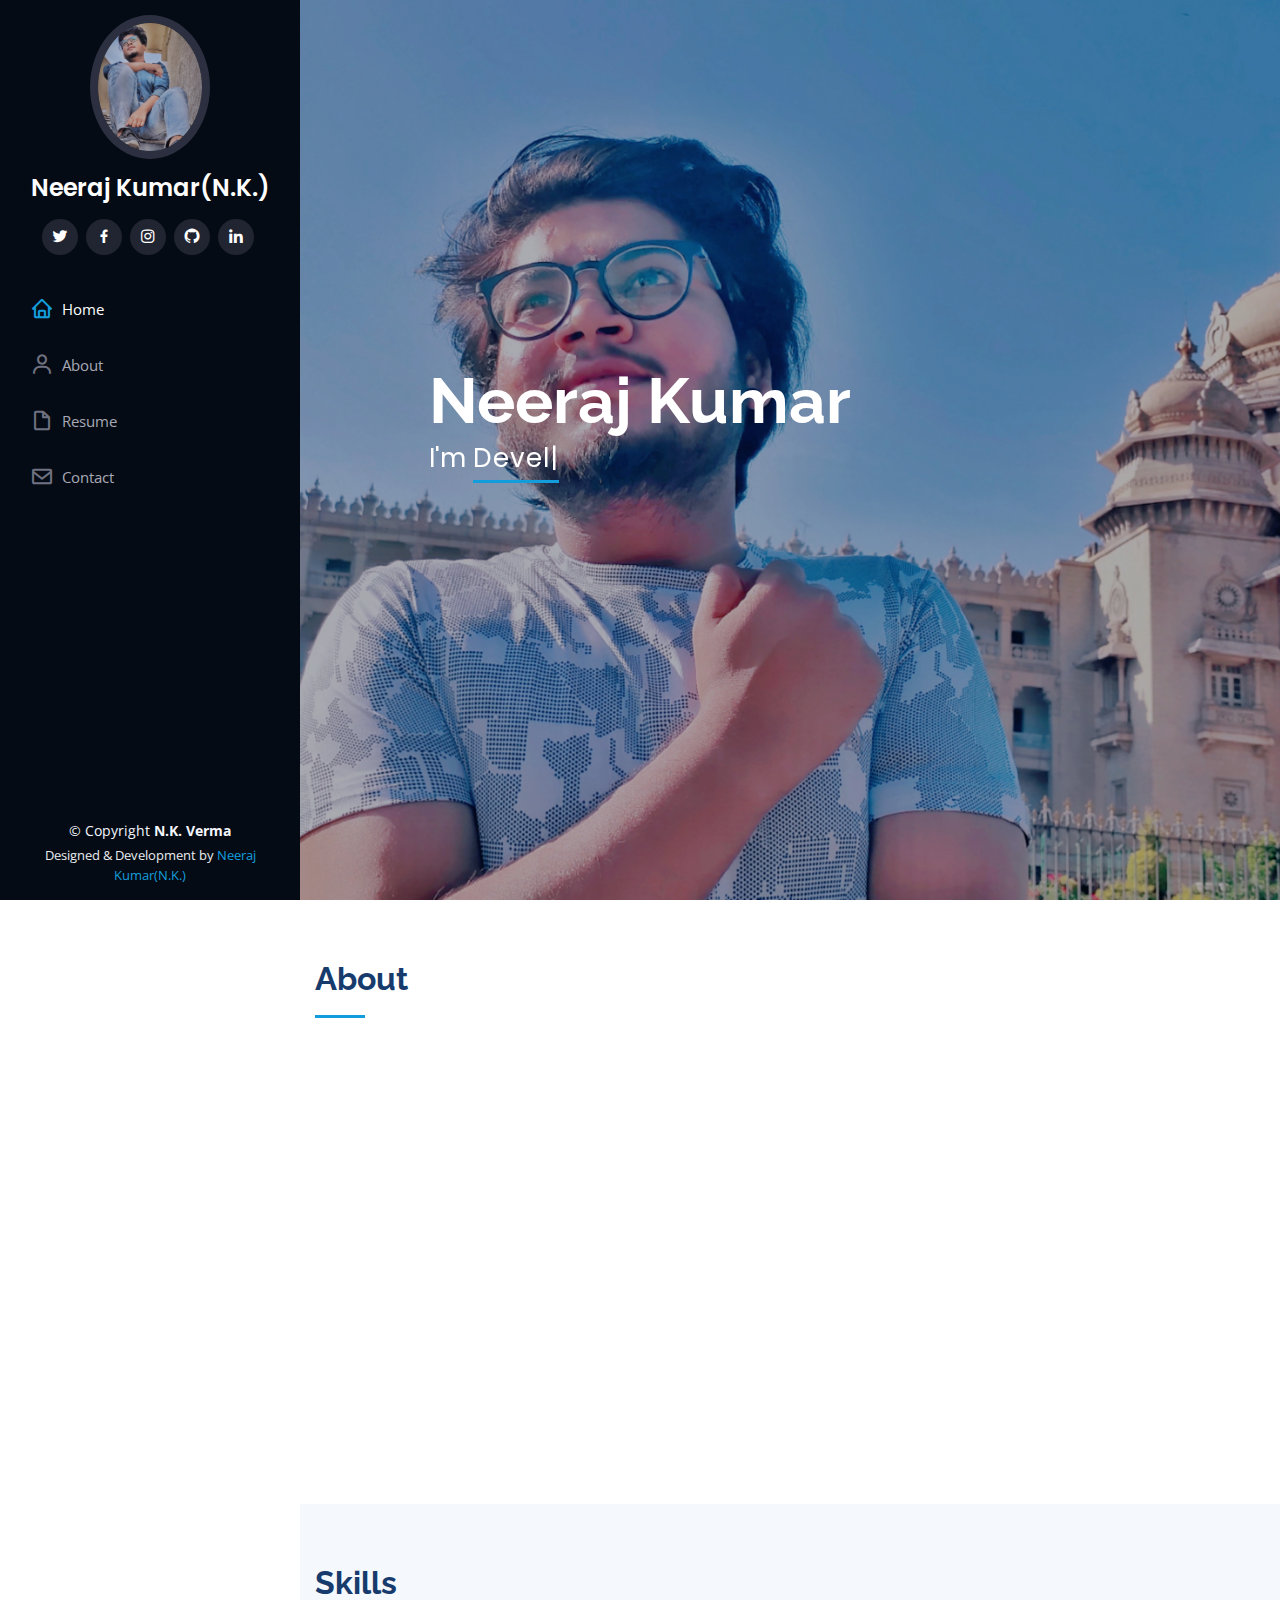
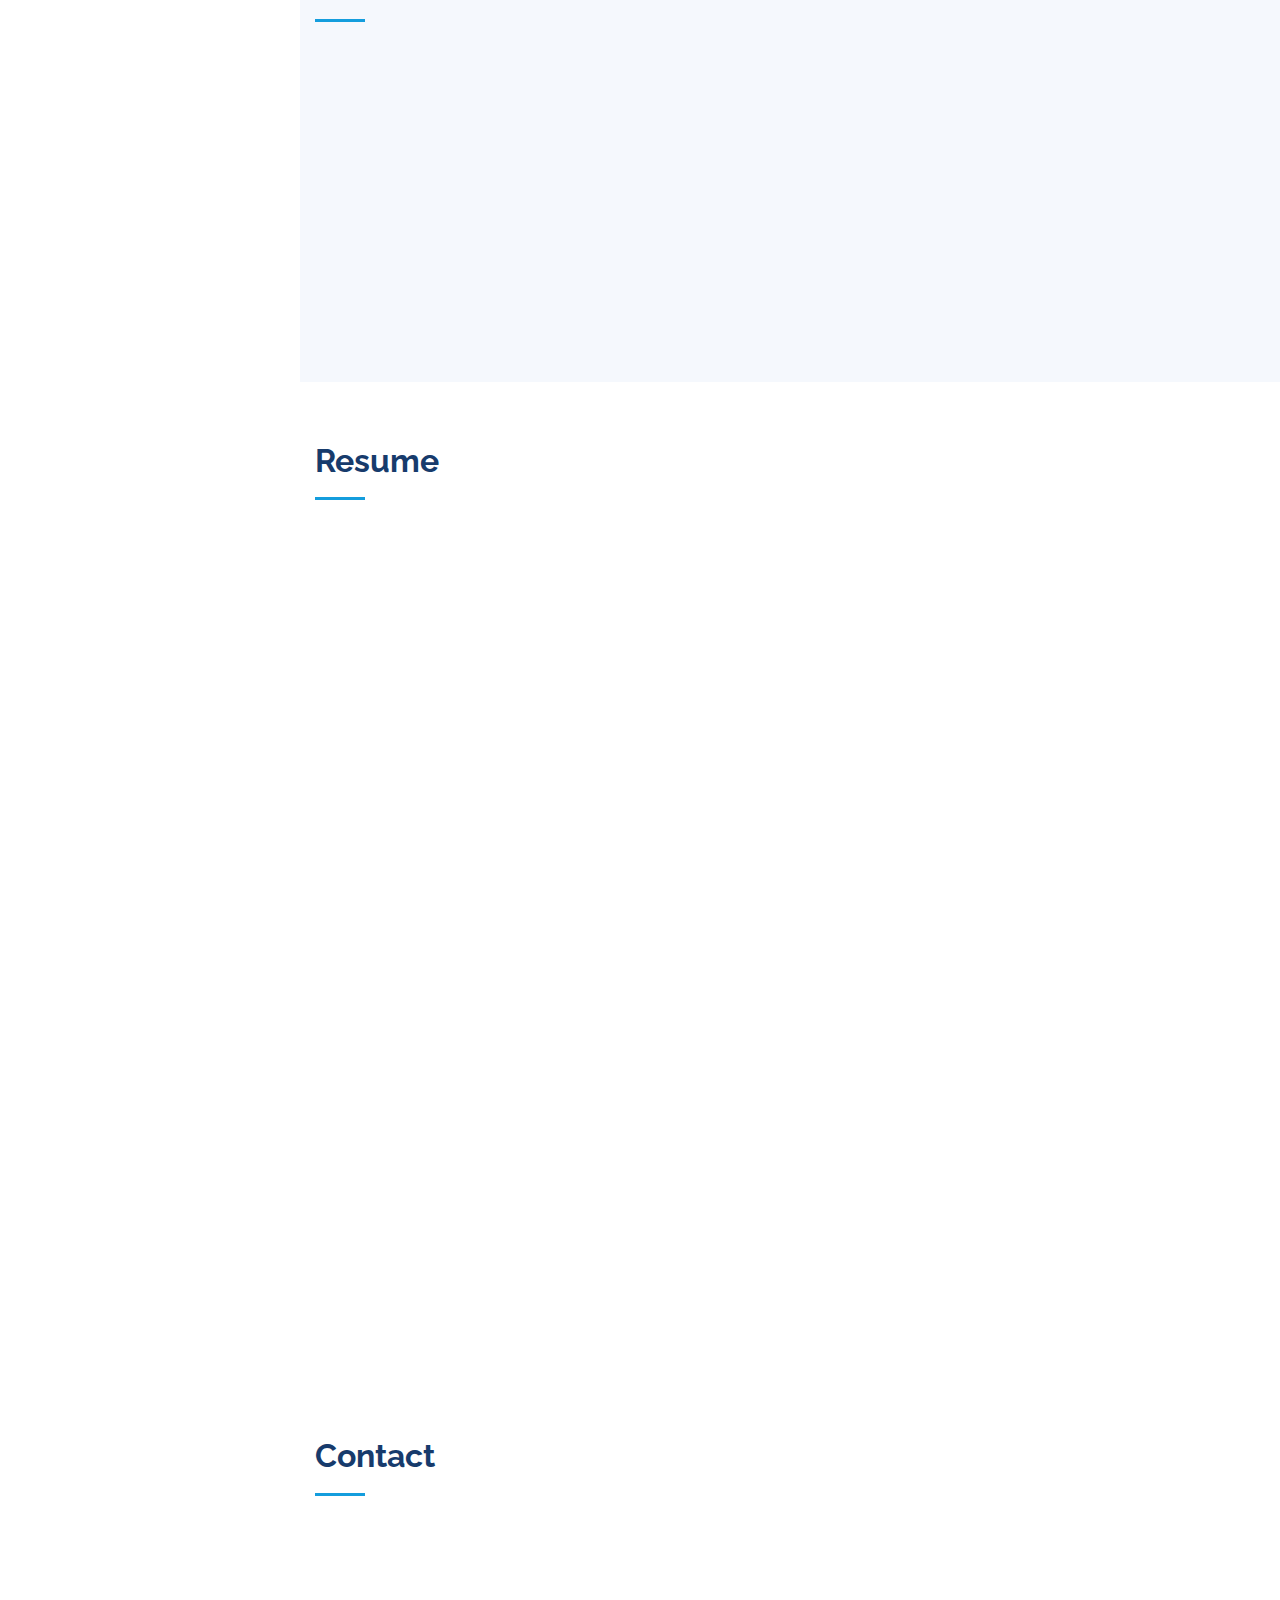
==== commit 5e430da9: "Update index.html" ====
--- a/index.html
+++ b/index.html
@@ -97,7 +97,7 @@
               <div class="col-lg-6">
                 <ul>
                   <li><i class="icofont-rounded-right"></i> <strong>Birthday:</strong> 12 April 2000</li>
-                  <li><i class="icofont-rounded-right"></i> <strong>Website:</strong> www.example.com</li>
+                  <li><i class="icofont-rounded-right"></i> <strong>Portfolio Link:</strong> https://nk-9549.github.io/NK-s-Portfolio/</li>
                   <li><i class="icofont-rounded-right"></i> <strong>Phone:</strong> +91 954 913 3297</li>
                   <li><i class="icofont-rounded-right"></i> <strong>Address:</strong> Address : Shiv Nagar, Lakheri, Bundi, Rajasthan, India 323603</li>
                 </ul>
@@ -397,4 +397,4 @@
 
 </body>
 
-</html>+</html>
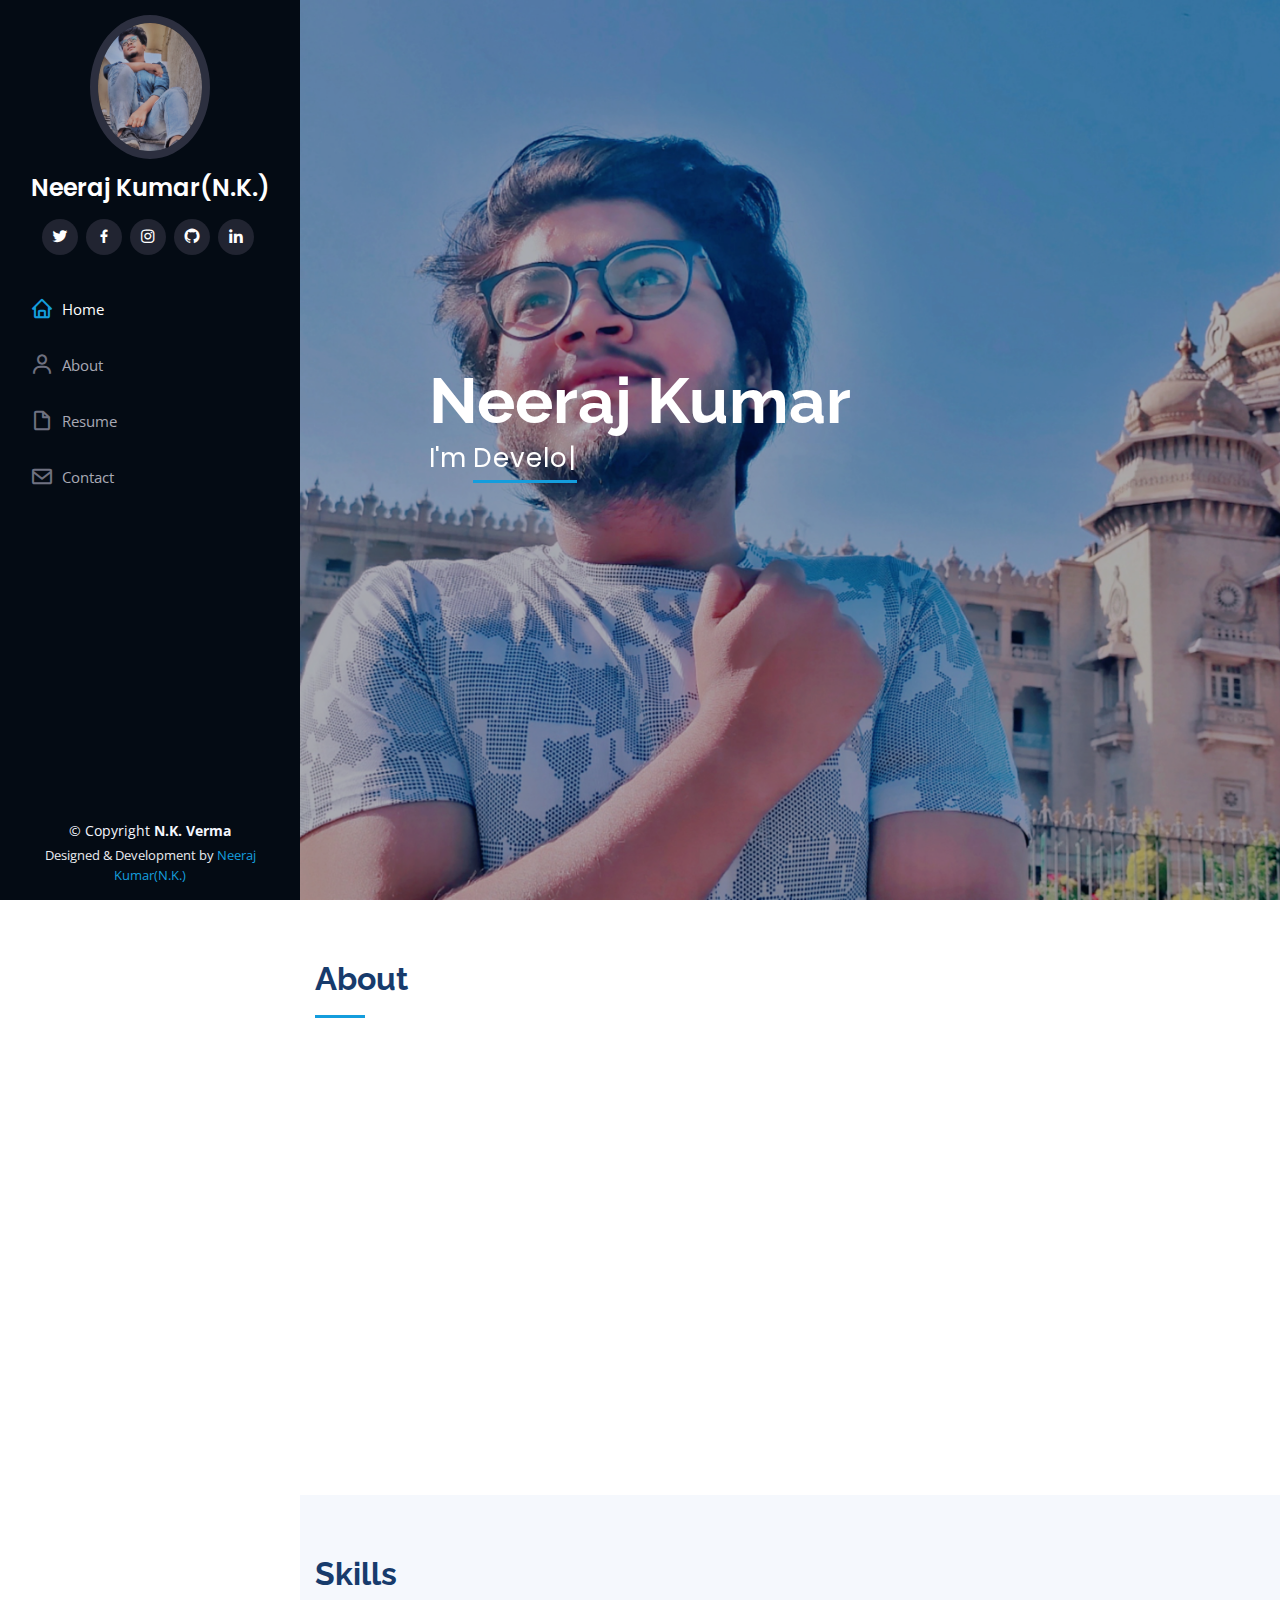
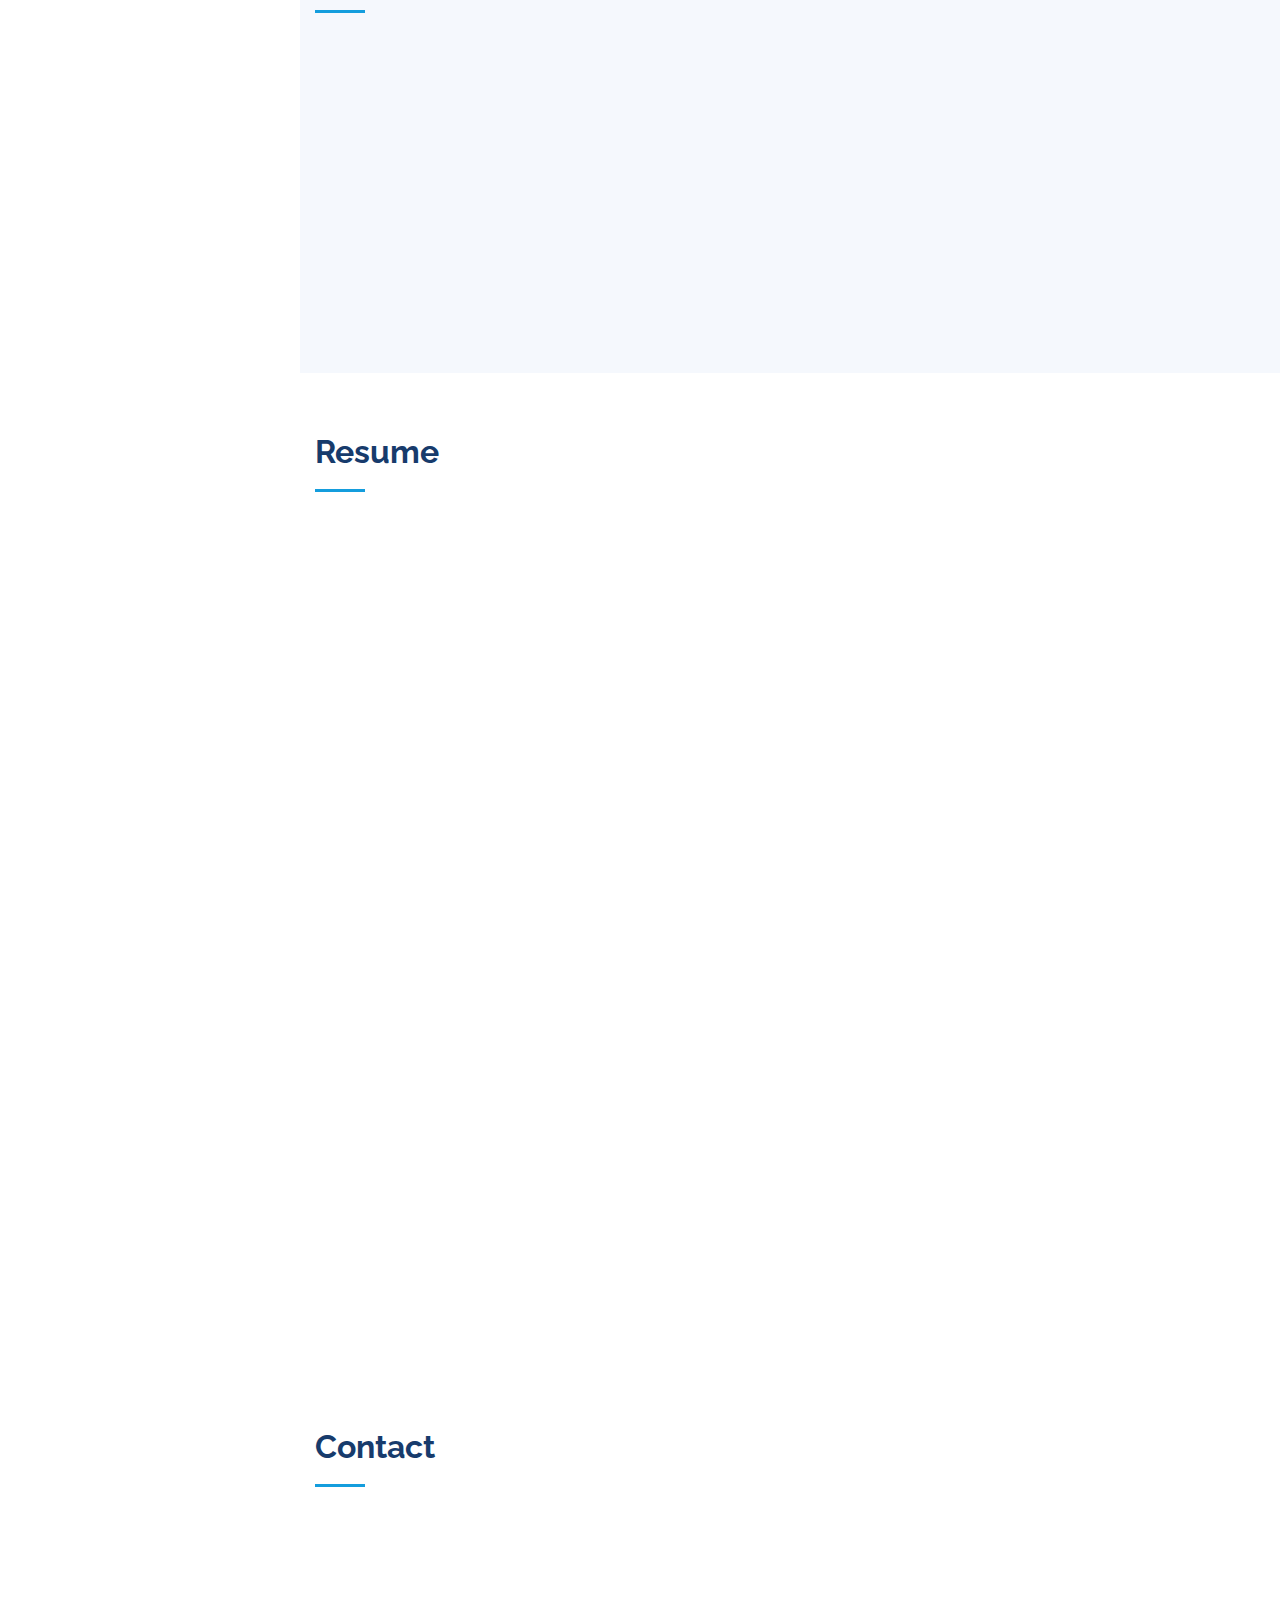
==== commit af900921: "Update index.html" ====
--- a/index.html
+++ b/index.html
@@ -97,7 +97,7 @@
               <div class="col-lg-6">
                 <ul>
                   <li><i class="icofont-rounded-right"></i> <strong>Birthday:</strong> 12 April 2000</li>
-                  <li><i class="icofont-rounded-right"></i> <strong>Portfolio Link:</strong> https://nk-9549.github.io/NK-s-Portfolio/</li>
+                  <li><i class="icofont-rounded-right"></i> <strong>Website:</strong> <a href="https://nk-9549.github.io/NK-s-Portfolio/">Visit the personal site!</a></li>
                   <li><i class="icofont-rounded-right"></i> <strong>Phone:</strong> +91 954 913 3297</li>
                   <li><i class="icofont-rounded-right"></i> <strong>Address:</strong> Address : Shiv Nagar, Lakheri, Bundi, Rajasthan, India 323603</li>
                 </ul>
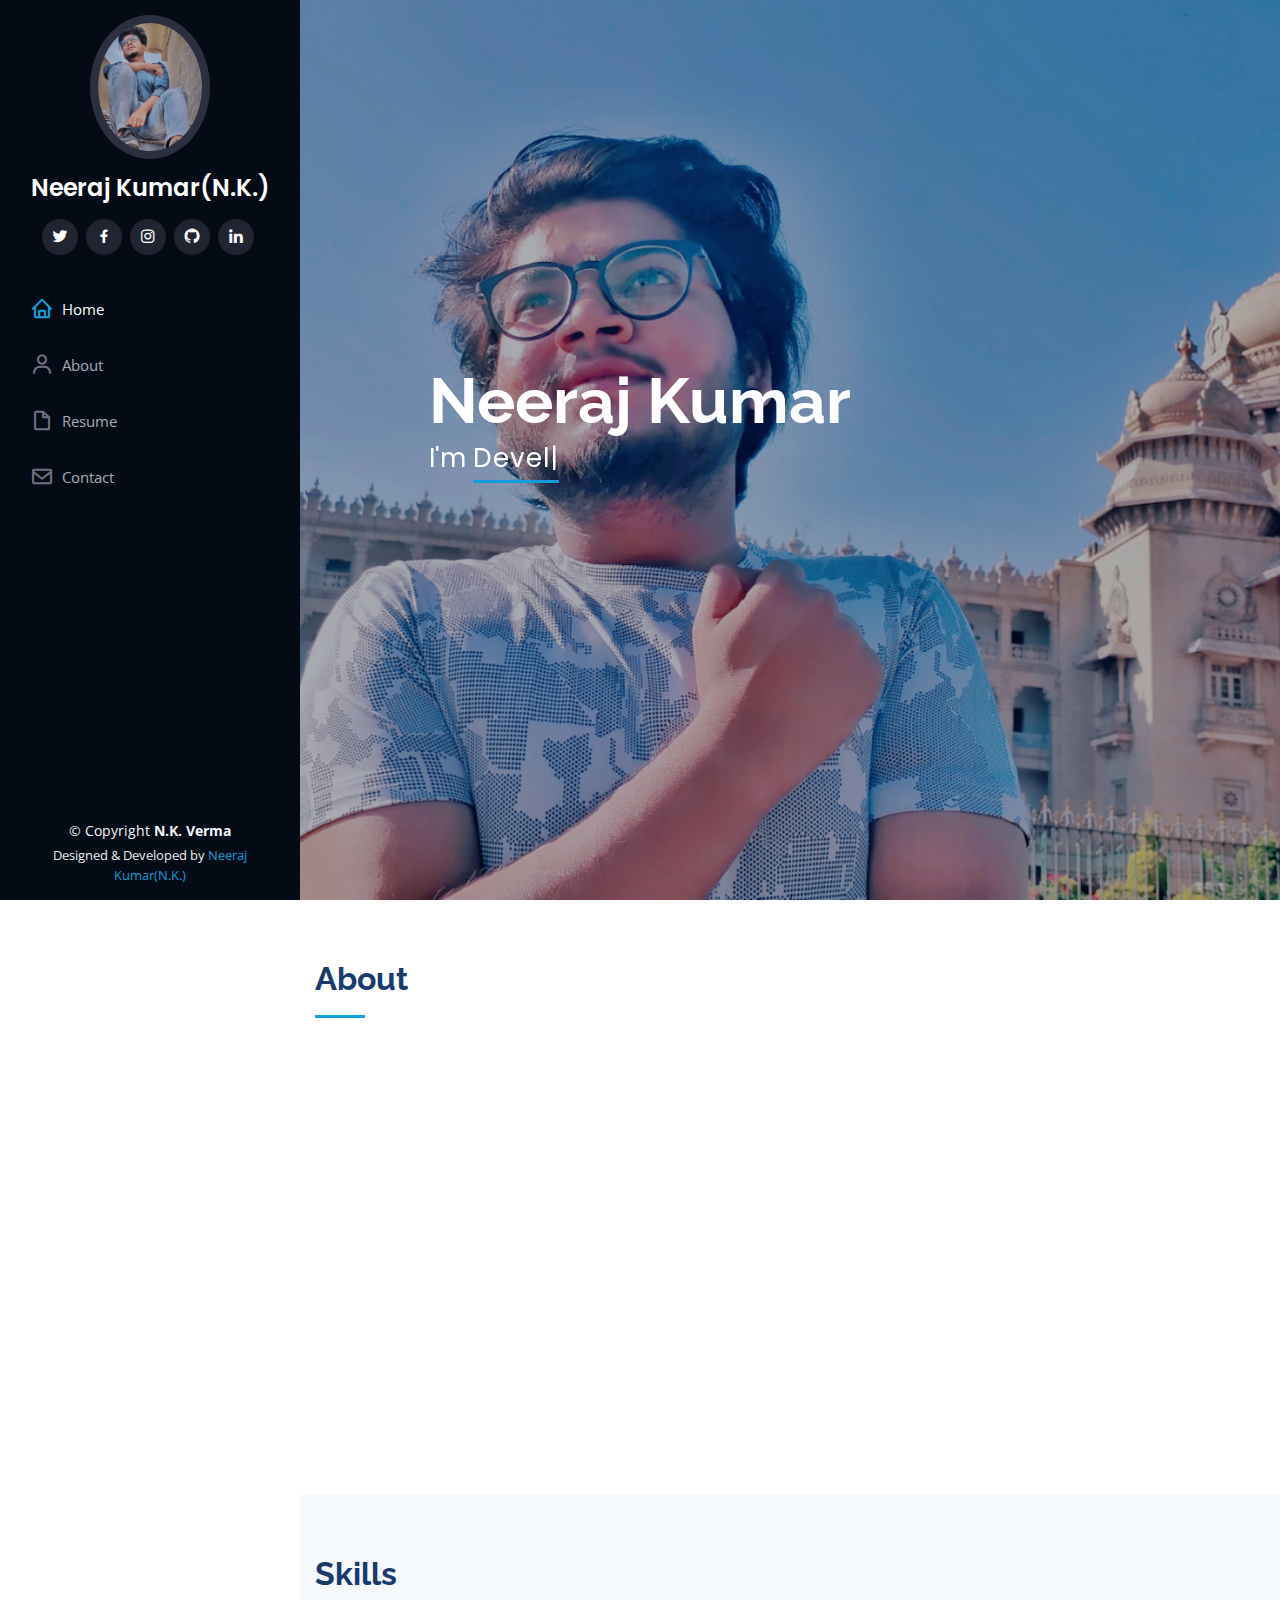
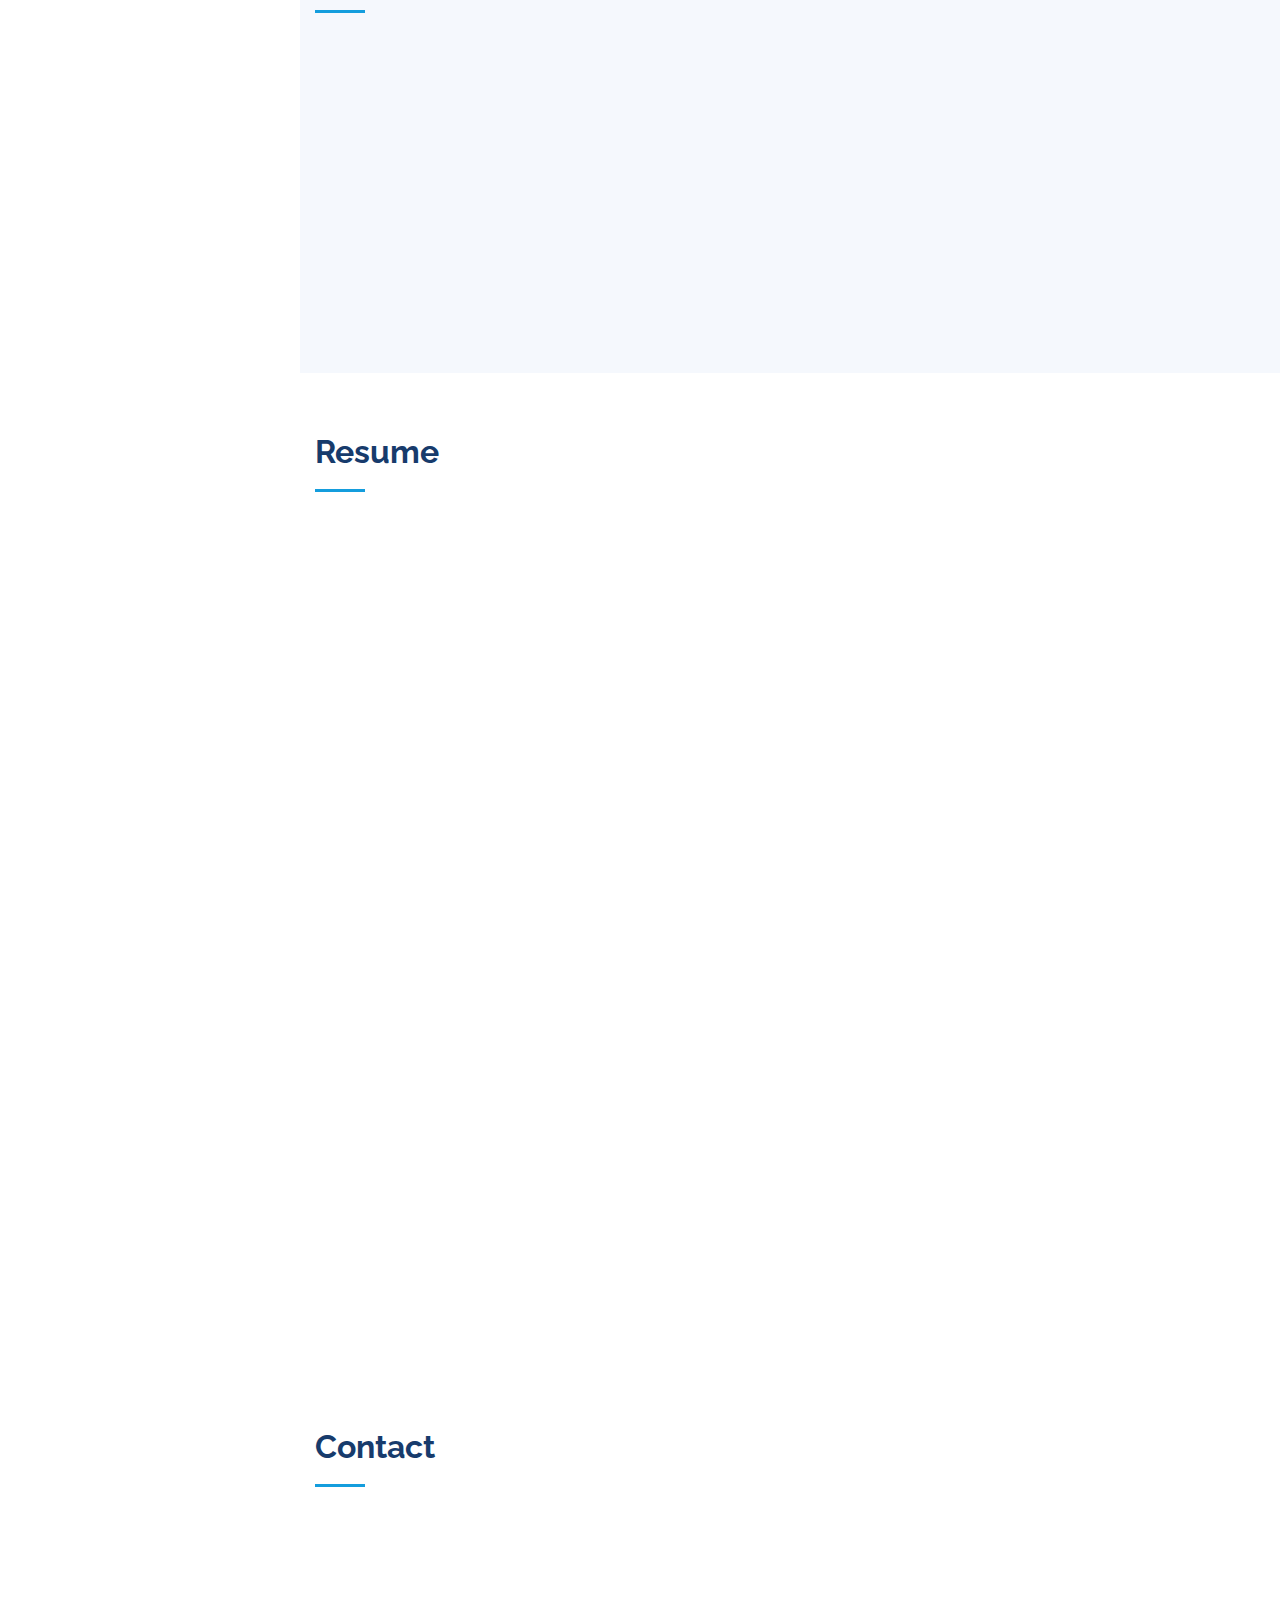
==== commit eb9c23ba: "Update index.html" ====
--- a/index.html
+++ b/index.html
@@ -372,7 +372,7 @@
         <!-- You can delete the links only if you purchased the pro version. -->
         <!-- Licensing information: https://bootstrapmade.com/license/ -->
         <!-- Purchase the pro version with working PHP/AJAX contact form: https://bootstrapmade.com/iportfolio-bootstrap-portfolio-websites-template/ -->
-        Designed & Development by <a href="https://www.instagram.com/nk_neeraj9549/">Neeraj Kumar(N.K.)</a>
+        Designed & Developed by <a href="https://www.instagram.com/nk_neeraj9549/">Neeraj Kumar(N.K.)</a>
       </div>
     </div>
   </footer><!-- End  Footer -->
